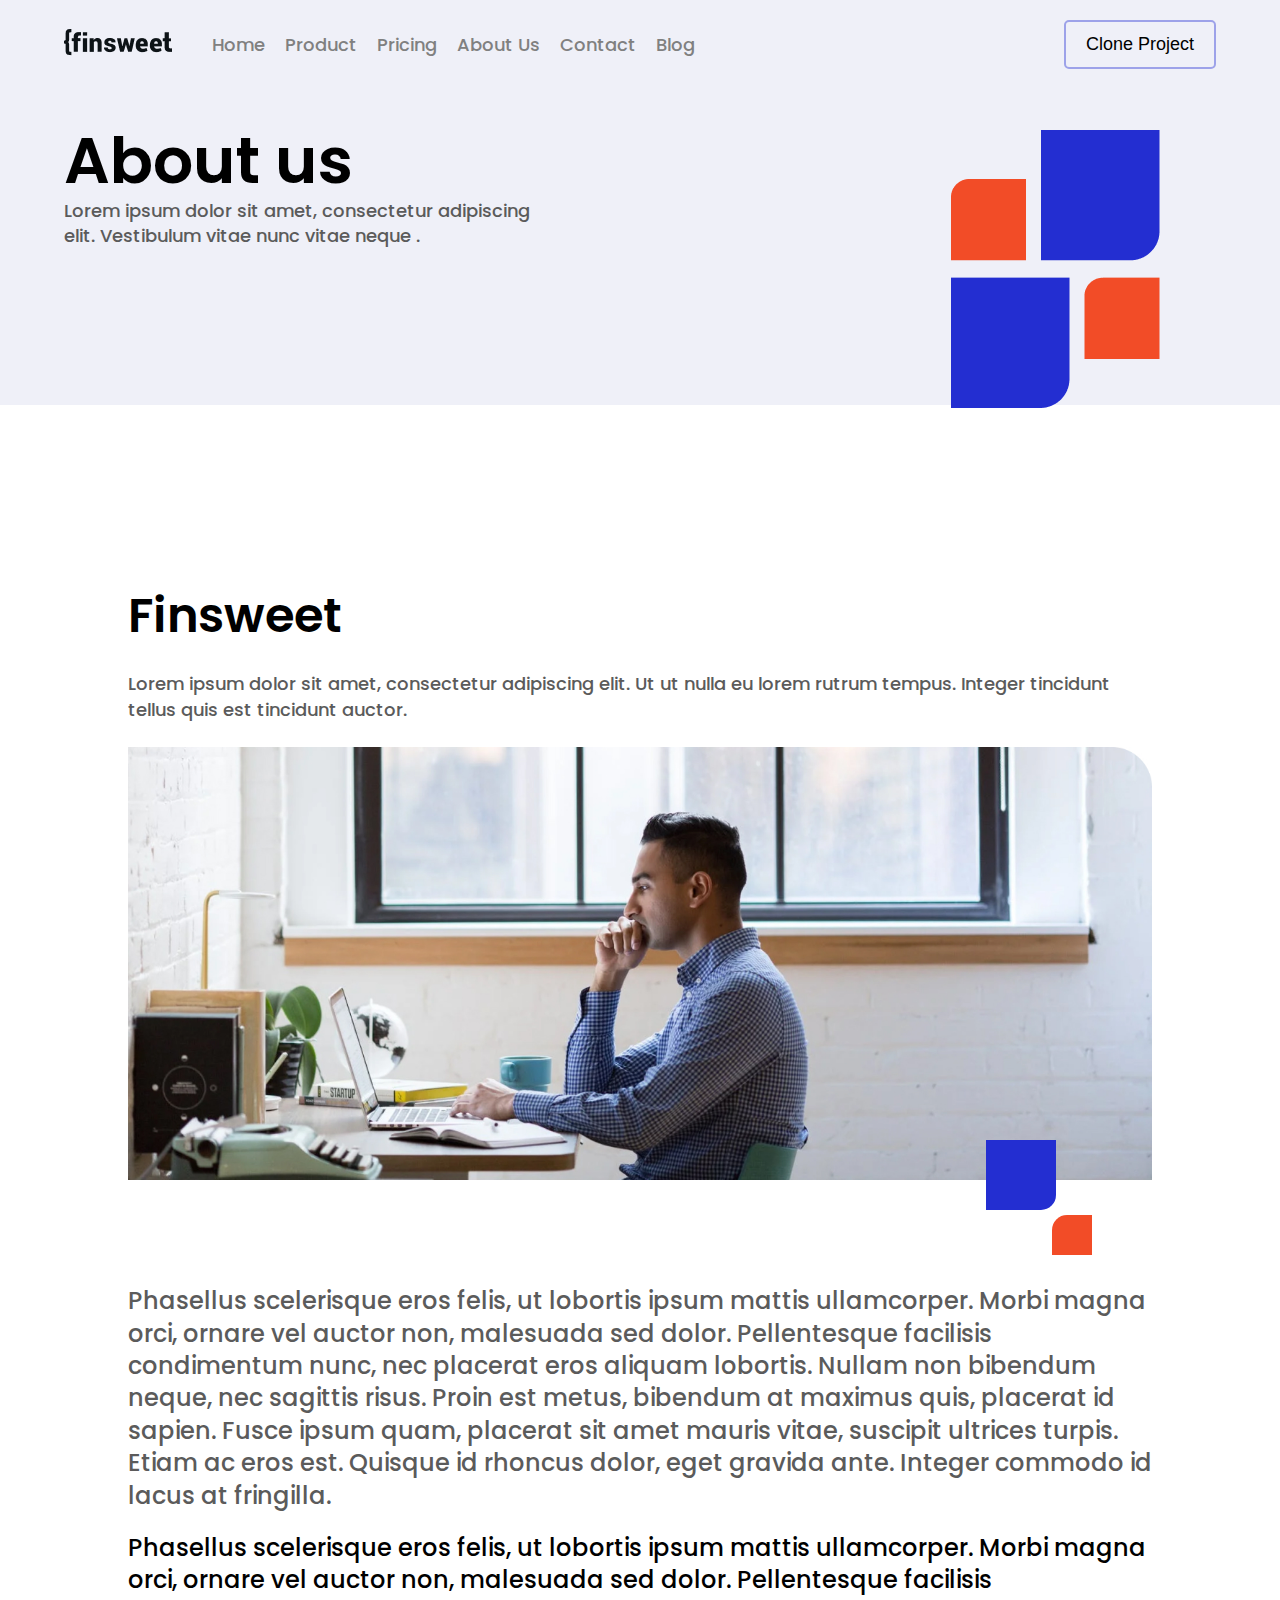
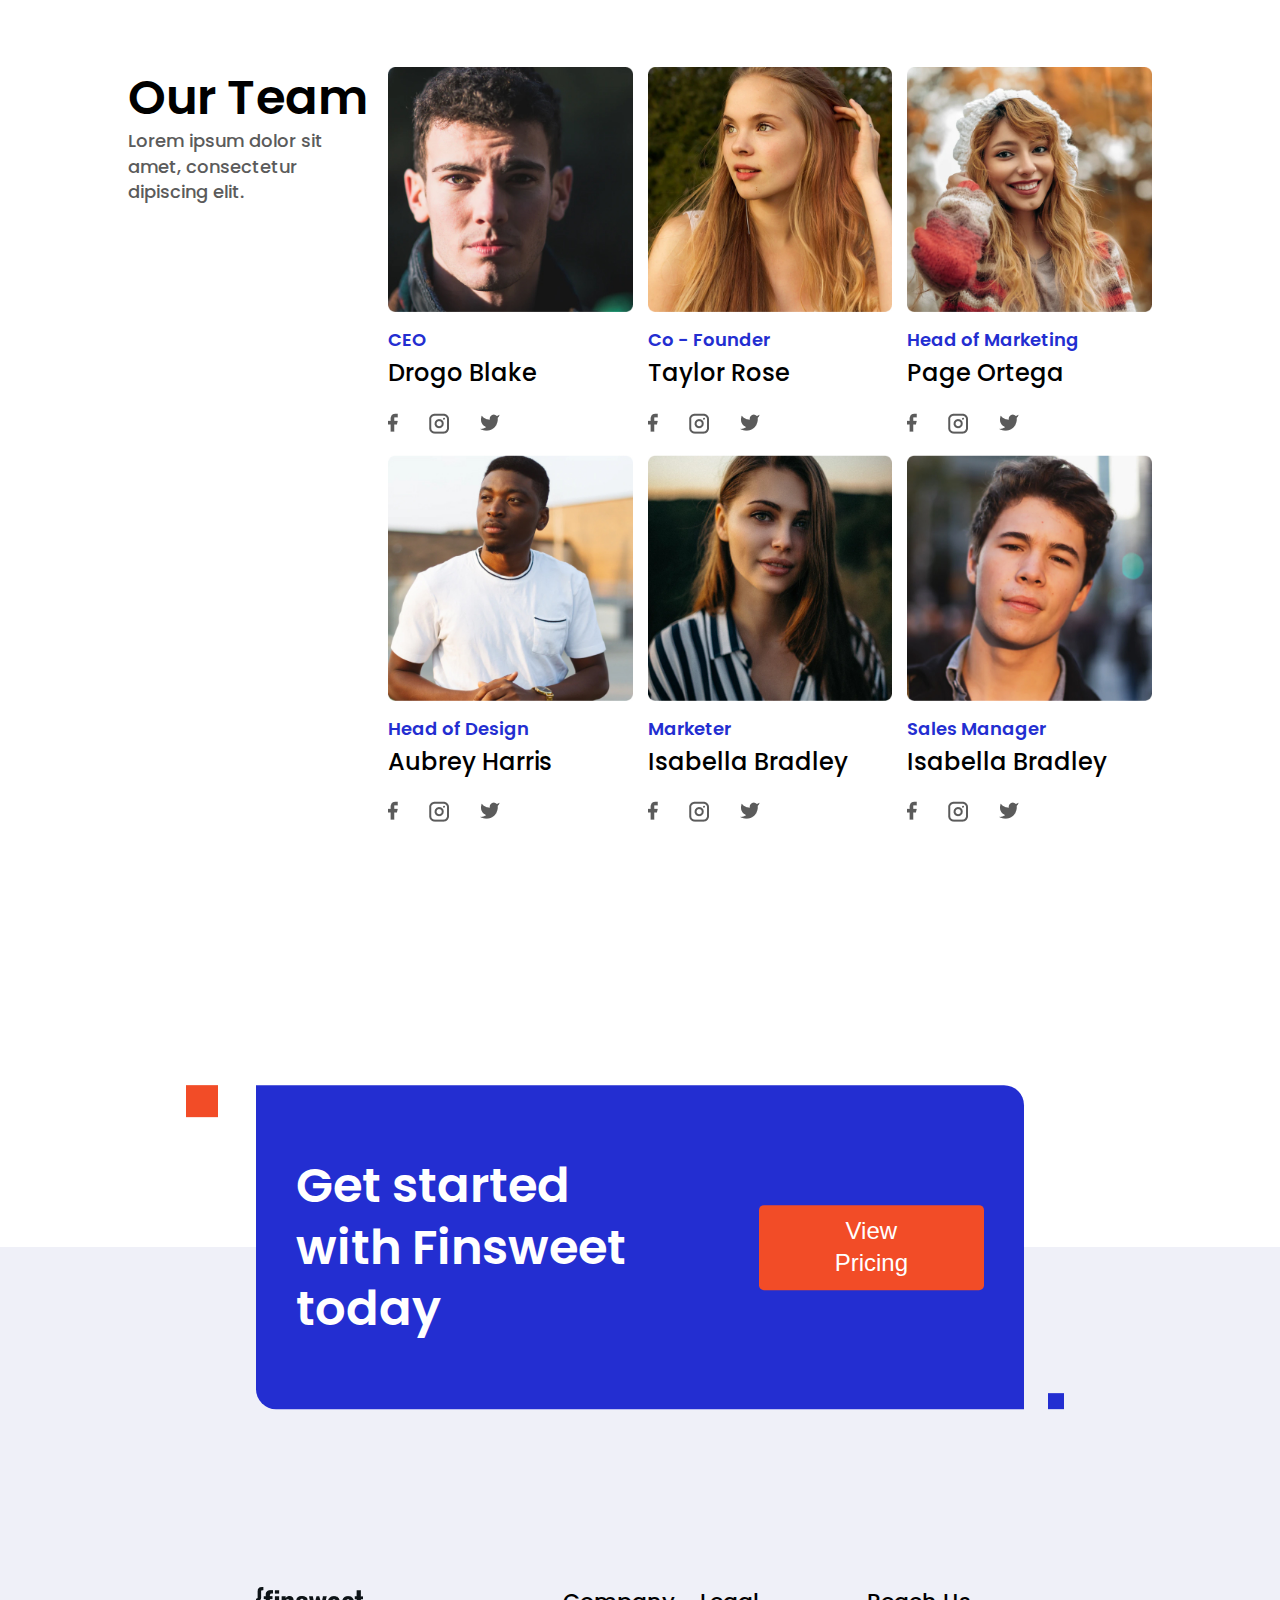
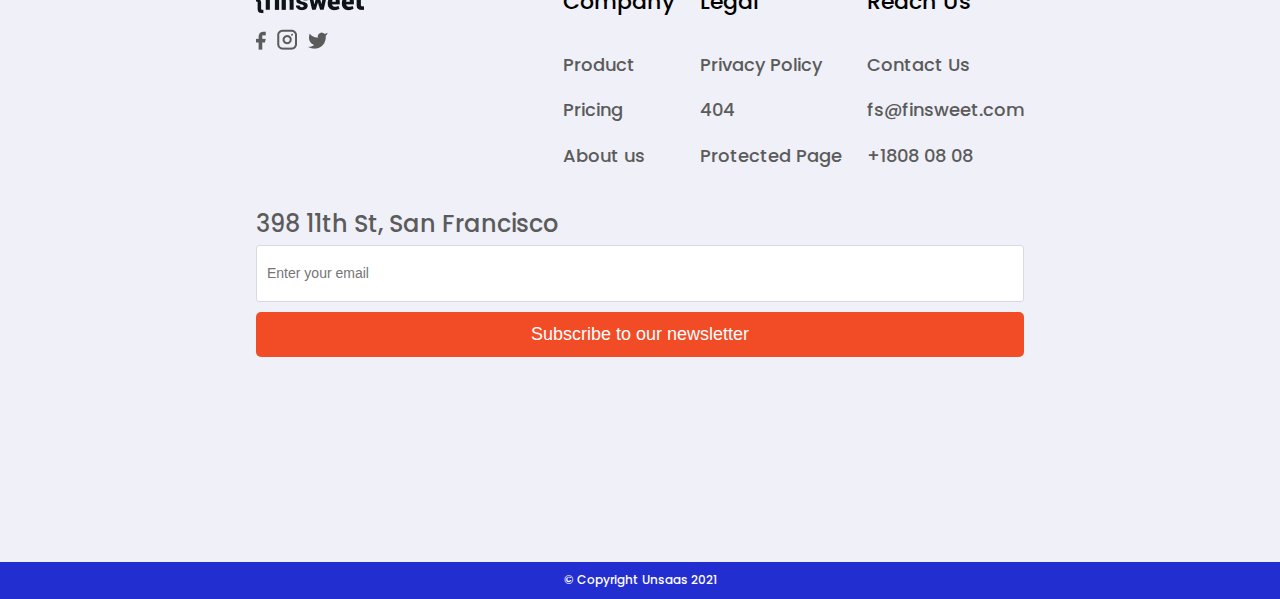
==== about.html @ bf6b5894 "change name" ====
<!DOCTYPE html>
<html lang="en">

<head>
    <meta charset="UTF-8">
    <meta name="viewport" content="width=device-width, initial-scale=1.0">
    <title>Document</title>
    <link rel="stylesheet" href="/css/all.css">
    <link rel="stylesheet" href="/css/about.css">
</head>

<body>
    <div class="sidebar hidden">
        <ul class="menu-bar">
            <li><a class="font-small" href="index.html">Home</a></li>
            <li><a class="font-small" href="product.html">Product</a></li>
            <li><a class="font-small" href="pricing.html">Pricing</a></li>
            <li><a class="font-small" href="about.html">About Us</a></li>
            <li><a class="font-small" href="contact.html">Contact</a></li>
            <li><a class="font-small" href="blogMain.html">Blog</a></li>
        </ul>
    </div>
    <header>
        <div class="header-group">
            <!-- Nav bar -->
            <div class="nav-bar">
                <ul class="nav-md">
                    <li><a href="#" id="menu-icon">&#9776;</a></li>
                    <li><a href="#" class="logo"><img src="/img/MainLogo.png" alt=""></a></li>
                    <li class="nav-links"><a class="font-small" href="index.html">Home</a></li>
                    <li class="nav-links"><a class="font-small" href="product.html">Product</a></li>
                    <li class="nav-links"><a class="font-small" href="pricing.html">Pricing</a></li>
                    <li class="nav-links"><a class="font-small" href="about.html">About Us</a></li>
                    <li class="nav-links"><a class="font-small" href="contact.html">Contact</a></li>
                    <li class="nav-links"><a class="font-small" href="blogMain.html">Blog</a></li>
                </ul>
                <button class="btn-clone font-small">Clone Project</button>
            </div>
            <!-- end -->
            <div class="wrapper_header">
                <h1 class="about_title font-largest">About us</h1>
                <h3 class="subtext-header font-small-gray">Lorem ipsum dolor sit amet, consectetur adipiscing elit.
                    Vestibulum vitae
                    nunc vitae neque .</h3>
            </div>
            <img class="Shapes" src="/img/Shapes.png" alt="Shapes">
        </div>
    </header>
    <div class="wrapper-content">
        <div class="content">
            <h1 class="font-large">Finsweet</h1>
            <h3 class="subtext-about font-small-gray">Lorem ipsum dolor sit amet, consectetur adipiscing elit. Ut ut
                nulla eu lorem
                rutrum tempus. Integer tincidunt tellus quis est tincidunt auctor.</h3>
            <div class="wrap-img-about"><img class="img-about" src="/img/bg-about.jpg" alt="">
                <div class="box-blue-about"></div>
                <div class="box-orange-about"></div>
            </div>
            <div class="group-des">
                <h2 class="description-about font-medium-gray">Phasellus scelerisque eros felis, ut lobortis ipsum
                    mattis ullamcorper. Morbi magna orci,
                    ornare vel auctor non, malesuada sed dolor. Pellentesque facilisis condimentum nunc, nec placerat
                    eros aliquam
                    lobortis. Nullam non bibendum neque, nec sagittis risus. Proin est metus, bibendum at maximus quis,
                    placerat id
                    sapien. Fusce ipsum quam, placerat sit amet mauris vitae, suscipit ultrices turpis. Etiam ac eros
                    est. Quisque id
                    rhoncus dolor, eget gravida ante. Integer commodo id lacus at fringilla.</h2>
                <h2 class="font-medium">Phasellus scelerisque eros felis, ut lobortis ipsum mattis ullamcorper. Morbi
                    magna orci, ornare vel auctor non,
                    malesuada sed dolor. Pellentesque facilisis</h2>
            </div>
            <div class="container">
                <div class="item">
                    <h1 class="font-large">Our Team</h1>
                    <h3 class="font-small-gray">Lorem ipsum dolor sit amet, consectetur dipiscing elit.</h3>
                </div>
                <div class="item">
                    <div class="card">
                        <img class="img-item-about" src="/img/item-about-1.jpg" alt="">
                        <h3 class="position font-small">CEO</h3>
                        <h3 class="name font-medium">Drogo Blake</h3>
                        <div class="group-social-box">
                            <a href="#"><img src="/img/facebook.png" alt=""></a>
                            <a href="#"><img class="insta" src="/img/insta.png" alt=""></a>
                            <a href="#"><img src="/img/twitter.png" alt=""></a>
                        </div>
                    </div>
                </div>
                <div class="item">
                    <div class="card">
                        <img class="img-item-about" src="/img/item-about-2.jpg" alt="">
                        <h3 class="position font-small">Co - Founder</h3>
                        <h3 class="name font-medium">Taylor Rose</h3>
                        <div class="group-social-box">
                            <a href="#"><img src="/img/facebook.png" alt=""></a>
                            <a href="#"><img class="insta" src="/img/insta.png" alt=""></a>
                            <a href="#"><img src="/img/twitter.png" alt=""></a>
                        </div>
                    </div>
                </div>
                <div class="item">
                    <div class="card">
                        <img class="img-item-about" src="/img/item-about-3.jpg" alt="">
                        <h3 class="position font-small">Head of Marketing</h3>
                        <h3 class="name font-medium">Page Ortega</h3>
                        <div class="group-social-box">
                            <a href="#"><img src="/img/facebook.png" alt=""></a>
                            <a href="#"><img class="insta" src="/img/insta.png" alt=""></a>
                            <a href="#"><img src="/img/twitter.png" alt=""></a>
                        </div>
                    </div>
                </div>
                <div class="item">
                    <div class="card">
                        <img class="img-item-about" src="/img/item-about-4.jpg" alt="">
                        <h3 class="position font-small">Head of Design</h3>
                        <h3 class="name font-medium">Aubrey Harris</h3>
                        <div class="group-social-box">
                            <a href="#"><img src="/img/facebook.png" alt=""></a>
                            <a href="#"><img class="insta" src="/img/insta.png" alt=""></a>
                            <a href="#"><img src="/img/twitter.png" alt=""></a>
                        </div>
                    </div>
                </div>
                <div class="item">
                    <div class="card">
                        <img class="img-item-about" src="/img/item-image-5.jpg" alt="">
                        <h3 class="position font-small">Marketer</h3>
                        <h3 class="name font-medium">Isabella Bradley</h3>
                        <div class="group-social-box">
                            <a href="#"><img src="/img/facebook.png" alt=""></a>
                            <a href="#"><img class="insta" src="/img/insta.png" alt=""></a>
                            <a href="#"><img src="/img/twitter.png" alt=""></a>
                        </div>
                    </div>
                </div>
                <div class="item">
                    <div class="card">
                        <img class="img-item-about" src="/img/item-image-6.jpg" alt="">
                        <h3 class="position font-small">Sales Manager</h3>
                        <h3 class="name font-medium">Isabella Bradley</h3>
                        <div class="group-social-box">
                            <a href="#"><img src="/img/facebook.png" alt=""></a>
                            <a href="#"><img class="insta" src="/img/insta.png" alt=""></a>
                            <a href="#"><img src="/img/twitter.png" alt=""></a>
                        </div>
                    </div>
                </div>

            </div>

        </div>
    </div>



    <footer>
        <div class="box-header-footer">
            <div class="box-orange"></div>
            <div class="box-blue"></div>
            <div class="group-text-footer">
                <h2 class="t1-footer font-large">
                    Get started
                    <span class="tf">with Finsweet today</span>
                </h2>
                <button class="btn-footer font-medium">
                    View Pricing
                </button>

            </div>

        </div>
        <div class="group-social-footer">
            <div class="wrap-footer">
                <div class="group-nav-footer">
                    <div class="logo-group-footer">
                        <a href="#" class="logo"><img src="/img/MainLogo.png" alt=""></a>
                        <div class="group-social-box">
                            <a href="#"><img src="/img/facebook.png" alt=""></a>
                            <a href="#"><img src="/img/insta.png" alt=""></a>
                            <a href="#"><img src="/img/twitter.png" alt=""></a>
                        </div>
                    </div>
                    <div class="box-nav-footer">
                        <div class="group-text-nav">
                            <p class="font-medium-down title-nav">Company</p>
                            <ul>
                                <li><a class="font-small-gray" href="#">
                                        Product
                                    </a></li>
                                <li><a class="font-small-gray" href="#">
                                        Pricing
                                    </a></li>
                                <li><a class="font-small-gray" href="#">
                                        About us
                                    </a></li>
                            </ul>
                        </div>
                        <div class="group-text-nav">
                            <p class="font-medium-down title-nav">Legal</p>
                            <ul>
                                <li><a class="font-small-gray" href="#">
                                        Privacy Policy
                                    </a></li>
                                <li><a class="font-small-gray" href="#">
                                        404
                                    </a></li>
                                <li><a class="font-small-gray" href="#">
                                        Protected Page
                                    </a></li>
                            </ul>
                        </div>
                        <div class="group-text-nav">
                            <p class="font-medium-down title-nav">Reach Us</p>
                            <ul>
                                <li><a class="font-small-gray" href="#">
                                        Contact Us
                                    </a></li>
                                <li><a class="font-small-gray" href="#">
                                        fs@finsweet.com
                                    </a></li>
                                <li><a class="font-small-gray" href="#">
                                        +1808 08 08
                                    </a></li>
                            </ul>
                        </div>
                    </div>
                </div>
                <div class="addressBox">
                    <p class="address font-medium-gray">398 11th St, San Francisco</p>
                    <div class="boxInput">
                        <input type="text" placeholder="Enter your email">
                        <button class="btn-footer last font-small">Subscribe to our newsletter</button>
                    </div>
                </div>
            </div>
        </div>
        <h3 class="copyright font-small">
            © Copyright Unsaas 2021
        </h3>
    </footer>
    <script src="/js/script.js"></script>
</body>

</html>
---- css/all.css ----
@import url('https://fonts.googleapis.com/css2?family=Poppins:ital,wght@0,100;0,200;0,300;0,400;0,500;0,600;0,700;0,800;0,900;1,100;1,200;1,300;1,400;1,500;1,600;1,700;1,800;1,900&display=swap');

html {
  font-size: 62.5%;
}

:root {
  /* color */
  --bg-header: #EFF0F8;
  --secondary-color: #232ED1;
  --third-color: #5b5b5b;

  /* font-weight */
  --fw-bold: 600;
  --fw-medium: 500;
  --fw-regular: 400;

  /* font-size */
  --fs-largest: 6.4rem;
  --fs-large: 4.8rem;
  --fs-large-sp: 3.6rem;
  --fs-medium: 2.4rem;
  --fs-medium-down: 2.2rem;
  --fs-small: 1.8rem;



}




* {
  box-sizing: border-box;
  padding: 0;
  margin: 0;
}


body {
  position: relative;
  font-family: Poppins, sans-serif;
}

header {
  height: auto;
  padding-bottom: 30px;
  display: flex;
  justify-content: center;
  background-color: var(--bg-header);
}

.font-largest {
  font-size: clamp(4rem, 6vw, var(--fs-largest));
  font-weight: var(--fw-bold);
  line-height: clamp(1.15em, 5.5vw, 1.25em);
}

.font-large {
  font-size: clamp(3.2rem, 5vw, var(--fs-large));
  font-weight: var(--fw-bold);
  line-height: clamp(1.15em, 4.8vw, 1.3em);
}

.font-sp-large {
  font-size: clamp(2rem, 5vw, var(--fs-large-sp));
  font-weight: var(--fw-bold);
  line-height: clamp(1.15em, 4.8vw, 1.28em);
}

.font-medium {
  font-size: clamp(2rem, 3.5vw, var(--fs-medium));
  font-weight: var(--fw-medium);
  line-height: clamp(1.2em, 2.8vw, 1.35em);
}

.font-medium-down {
  font-size: clamp(1.8rem, 3vw, var(--fs-medium-down));
  font-weight: var(--fw-medium);
  line-height: clamp(1.25em, 2.5vw, 1.35em);
}

.font-medium-gray {
  color: #5b5b5b;
  font-size: clamp(2rem, 3.5vw, var(--fs-medium));
  font-weight: var(--fw-medium);
  line-height: clamp(1.2em, 2.8vw, 1.35em);
}

.font-sp-medium {
  font-size: clamp(1.8rem, 3vw, var(--fs-medium-down));
  font-weight: var(--fw-medium);
  line-height: clamp(1.25em, 2.5vw, 1.35em);
}

.font-small {
  font-size: clamp(1.6rem, 2.5vw, var(--fs-small));
  font-weight: var(--fw-medium);
  line-height: clamp(1.3em, 2vw, 1.4em);
}

.font-small-gray {
  color: #5b5b5b;
  font-size: clamp(1.6rem, 2.5vw, var(--fs-small));
  font-weight: var(--fw-medium);
  line-height: clamp(1.3em, 2vw, 1.4em);
}

.text-content {
  width: 50%;
}

.header-group {
  width: 90%;
}

.nav-bar {
  display: flex;
  justify-content: space-between;
  align-items: center;
  padding: 20px 0;
}

.nav-md {
  display: flex;
  list-style: none;
  align-items: center;
}

.logo {
  text-decoration: none;
  margin-right: 20px;

}

.nav-md li a {
  text-decoration: none;
  color: gray;
  padding-right: 20px;
}

.btn-clone {
  padding: 10px 20px;
  border: 2px solid #232ED166;
  border-radius: 5px;
  background: inherit;
}

#menu-icon {
  display: none;
}

.sidebar {
  position: absolute;
  background-color: rgb(36, 47, 209);
  height: 100vh;
  z-index: 100;
}

.sidebar.hidden {
  display: none;
}

.menu-bar {
  display: block;
  list-style: none;
}

.menu-bar li {
  padding: 10px 100px 10px 20px;

}

.menu-bar li:first-child {
  margin-top: 50px;
}

.menu-bar li a {
  color: white;
  text-decoration: none;
}

.menu-bar li:hover {
  background-color: rgb(66, 77, 235);

}

.wrapper-header {
  display: flex;
  justify-content: center;
  margin-top: 70px;
  background: inherit;
}

.lables__header {
  margin-bottom: 20px;
}

.sup {
  margin-bottom: 30px;

}

.nav-links a:hover {
  color: var(--secondary-color);
}

.date {
  color: #232ED1;
}

/* footer */
.t1-footer {
  color: white;
}

footer {
  display: flex;
  flex-direction: column;
  justify-content: center;
  align-items: center;
  margin-top: 80px;
}

.box-header-footer {
  translate: 0 50%;
  width: 60%;
  background-color: #232ED1;
  padding: 70px 40px;
  position: relative;
  border-top-right-radius: 20px;
  border-bottom-left-radius: 20px;


}

.tf {
  display: block;
}

.btn-footer {
  padding: 10px 50px;
  background-color: #F24C27;
  border: none;
  color: white;
  border-radius: 5px;
}

.box-footer-contact {
  background-color: var(--third-color);
}

.box-orange {
  position: absolute;
  width: 32px;
  height: 32px;
  background-color: #F24C27;
  top: 0;
  left: -70px;
}

.box-blue {
  position: absolute;
  width: 16px;
  height: 16px;
  background-color: #232ED1;
  bottom: 0;
  right: -40px;

}

.group-social-footer {
  display: flex;
  align-items: center;
  justify-content: center;
  width: 100%;
  background-color: #EFF0F8;
}

.wrap-footer {
  display: flex;
  flex-direction: column;
  align-items: center;
  justify-content: center;
  width: 100%;
  background-color: #EFF0F8;
  margin-top: 300px;
  margin-bottom: 200px;
}

.logo-group-footer {
  display: flex;
  flex-direction: column;
}

.logo-group-footer .logo {
  margin-bottom: 10px;
}

.group-social-box a {
  margin-right: 10px;


}

.group-social-box {
  display: flex;
  align-items: center;
}

.group-text-nav ul {
  list-style: none;

}

.group-text-nav ul li a {
  text-decoration: none;
  color: var(--third-color);
}

.group-nav-footer {
  margin-top: 40px;
  width: 60%;
  display: flex;
  justify-content: space-between;
}

.box-nav-footer {
  width: 60%;
  display: flex;
  justify-content: space-between;
}

.addressBox {
  margin-top: 20px;
  width: 60%;
  display: flex;
  justify-content: space-between;
  align-items: center;
}

.boxInput {
  width: 60%;
  position: relative;
  display: flex;
}

.boxInput input {
  border: none;
  padding: 25px 25px;
  width: 100%;
  outline: none;
}

.boxInput input::placeholder {
  font-size: 18px;
  font-weight: 500;
}

.boxInput .btn-footer {
  position: absolute;
  right: 10px;
  bottom: 10px;
  top: 10px;
}

.copyright {
  font-size: 12px;
  text-align: center;
  background-color: #232ED1;
  padding: 10px 0;
  width: 100%;
  color: white;
  margin-top: 0;
}

.group-text-footer {
  display: flex;
  justify-content: space-between;
  align-items: center;


}

.image-content img {
  width: 100%;
  height: auto;
}


.address {
  font-weight: 500;
  color: var(--third-color);
}

.title-nav {
  margin-bottom: 35px;
}

.group-text-nav ul li {
  margin-bottom: 20px;
}

/*navbar responsive */
@media screen and (max-width: 833px) {
  #menu-icon {
    display: inline-block;
    font-size: 22px;
  }

  .nav-links {
    display: none;
  }


}

/* Tablet (<=768px) */
@media screen and (max-width: 1024px) {
  .text-content {
    width: 100%;
  }

  .box-header-footer {
    width: 80%;
  }

  header {
    height: auto;
    padding-bottom: 20px;
  }

  .section3 {
    padding-bottom: 10px;
  }

  .group-box-feature {
    margin-top: 10px;
  }

  .group-box-feature .feature1-s4:first-child {
    margin-top: 10px;
  }

  .box-content {
    flex-direction: column;
  }

  .wrapper-header {
    flex-direction: column;
    margin-top: 20px;
  }

  .lables__header {
    margin-bottom: 0px;
  }

  .sup {
    margin-bottom: 20px;
    margin-top: 10px;
  }

  .des3 {
    margin-bottom: 10px;
  }

  .image-content img {
    margin-top: 20px;
  }

  .box-content {
    flex-direction: column;
    align-items: flex-start;
  }

  .text-group-s2 {
    margin-top: 10px;
  }

  .logo-group-s2 {
    display: none;
  }

  .box-content {
    margin-top: 20px;
  }

  .section3 img {
    width: 100%;
    height: auto;
  }

  .tb2-s3 {
    width: 80%;
  }

  .text-box-s3 {
    padding: 10px 10px 10px;
  }

  .section3 {
    height: auto;
  }

  .section2 {
    height: auto;
    margin-bottom: 20px;
  }

  .feature1-s4 {
    width: 100%;
    flex-direction: column;
  }

  .feature1-s4 img {
    width: 100%;
    height: auto;
    margin-right: 0;
    margin-top: 20px;
  }

  .t3-s4,
  .t2-s4 {
    width: 100%;
  }

  .odd {
    flex-direction: column-reverse;
  }

  .cus-header {
    margin-top: 50px;
  }

  .wrapper-saq {
    margin-top: 30px;
  }

  footer {
    margin-top: 10px;
  }

  .group-text-footer {
    flex-direction: column;
  }

  .box-header-footer {
    padding: 40px 35px;
  }

  .box-orange {
    width: 20px;
    height: 20px;
    left: -40px;
  }

  .box-blue {
    width: 10px;
    height: 10px;
    right: -25px;
  }

  .logo-group-footer {
    flex-direction: column;
    margin-bottom: 20px;
  }

  .group-nav-footer {
    flex-direction: column;
  }


  .box-nav-footer {
    width: 100%;
    display: flex;
    flex-direction: column;
  }

  .group-text-nav {
    margin-right: 20px;
  }

  .addressBox {
    flex-direction: column;
    align-items: flex-start;
  }



  .addressBox input::placeholder {
    font-size: 10px;
  }

  .addressBox .last {
    position: static;
    padding: 15px 10px;
    margin-top: 7px;

  }

  .boxInput {
    width: 100%;
    display: flex;
    padding: 5px 0;
    flex-direction: column;
  }

  .boxInput input::placeholder {
    font-size: 17px;
    font-weight: 500;
  }

  .boxInput input {
    padding: 20px 10px;
    width: 100%;
    margin-bottom: 10px;
    margin-top: 5px;
    border-radius: 3px;
    border: 1px solid rgb(216, 217, 227);
  }

  .t1-footer {
    text-align: center;
    width: 100%;
  }

  .btn-footer {
    margin-top: 7px;
    width: 100%;
    border-radius: 2px;
  }

  .wrap-footer {
    margin-top: 150px;
    margin-bottom: 70px;
  }






}


@media (min-width: 1025px) and (max-width: 1400px) {
  .addressBox {
    flex-direction: column;
    align-items: flex-start;
  }


  .addressBox input::placeholder {
    font-size: 10px;
  }

  .addressBox .last {
    position: static;
    padding: 10px 10px;

  }

  .boxInput {
    width: 100%;
    display: flex;
    padding: 5px 0;
    flex-direction: column;
  }

  .boxInput input::placeholder {
    font-size: 14px;
    font-weight: 500;
  }

  .boxInput input {
    padding: 20px 10px;
    width: 100%;
    margin-bottom: 10px;
    border-radius: 3px;
    border: 1px solid rgb(216, 217, 227);
  }
}

@media (max-width: 430px) {
  .t1-footer {
    font-size: 18px;
  }

  .btn-footer {
    font-size: 12px;
  }

  .address {
    font-size: 13px;
  }

  .boxInput input {
    padding: 15px 10px;
    margin-bottom: 0;
  }

  .btn-clone {
    font-size: 12px;
  }

  .group-nav-footer {
    width: 80%;
  }

  .addressBox {
    width: 80%;
  }

  .lables__header {
    font-size: 25px;
    font-weight: 700;
    margin: 10px 0;
  }
}
---- css/about.css ----
.subtext-header {
  width: 50rem;
}

.wrapper_header {
  margin-top: 35px;
}

header {
  height: 45vh;
}

.header_group {
  position: relative;
}

.Shapes {
  position: absolute;
  top: 130px;
  right: 120px;
}

.content {
  width: 80%;
}

.wrapper-content {
  margin-top: 180px;
  display: flex;
  justify-content: center;
}

.img-about {
  width: 100%;
  height: auto;
}

.subtext-about {
  margin: 25px 0;
}

.wrap-img-about {
  position: relative;
  margin-bottom: 100px;
}

.box-blue-about {
  position: absolute;
  width: 70px;
  height: 70px;
  background-color: #232ED1;
  border-radius: 0 0 15px 0;
  right: 96px;
  bottom: -25px;
}

.box-orange-about {
  position: absolute;
  width: 40px;
  height: 40px;
  background-color: #F24C27;
  border-radius: 15px 0 0 0;
  right: 60px;
  bottom: -70px;
}

.description-about {
  margin-bottom: 20px;
  width: 100%;
}

.group-des {
  width: 100%;
}

.container {
  margin-top: 70px;
  display: grid;
  grid-template-columns: 1fr 1fr 1fr 1fr;
  grid-template-rows: 1fr 1fr;
  gap: 15px;
  width: 100%;
}

.item {
  display: flex;
  align-items: center;
  justify-content: center;

}


.item:first-child {
  display: inline-block;
  grid-row: span 3;
}

.img-item-about {
  width: 100%;
  margin-bottom: 10px;
}

.position {
  font-weight: 600;
  color: #232ED1;
  margin-bottom: 5px;
}

.name {
  margin-bottom: 20px;
  color: black;
}

.item a {
  margin-right: 30px;
}

.insta {
  margin-top: 3px;
}

/* responsive */

@media screen and (max-width: 780px) {
  header {
    height: auto;
  }

  .subtext-header {
    width: 100%;
  }

  .content {
    margin-top: 10px;
  }

  .wrapper-header {
    flex-direction: column;
    margin-top: 20px;
  }

  .lables__header {
    width: 26rem;
  }

  .image-content img {
    margin-top: 20px;
  }

  .Shapes {
    margin-top: 10px;
    position: static;
  }

  .wrapper-content {
    margin-top: 5px;
  }

  .group-des h2 {
    width: 100%;
  }

  .box-blue-about {
    display: none;
  }

  .box-orange-about {
    display: none;
  }

  .wrap-img-about {
    margin-bottom: 20px;
  }

  .description-about {
    text-align: left;
  }

  .group-des {
    width: 100%;
  }

  .item:first-child {
    grid-row: auto;
  }

  .container {
    grid-template-columns: 1fr 1fr;
  }


}
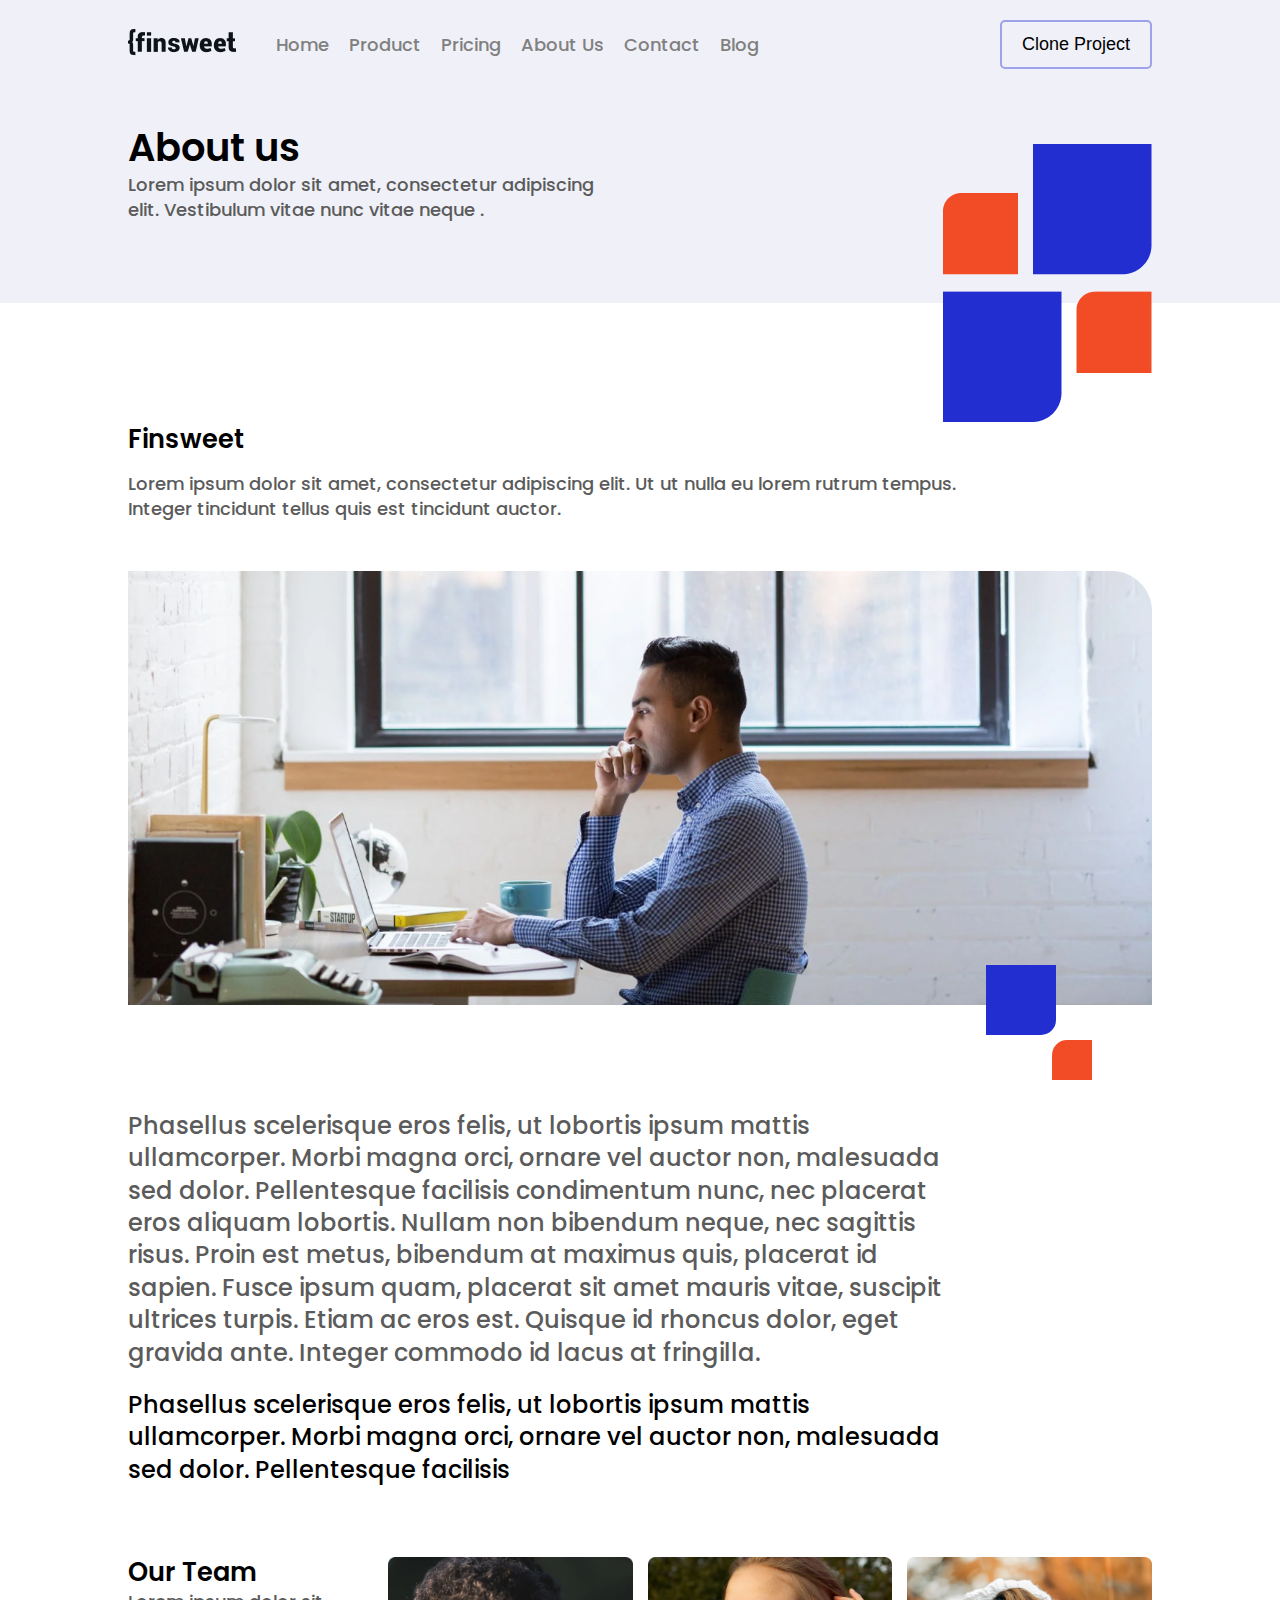
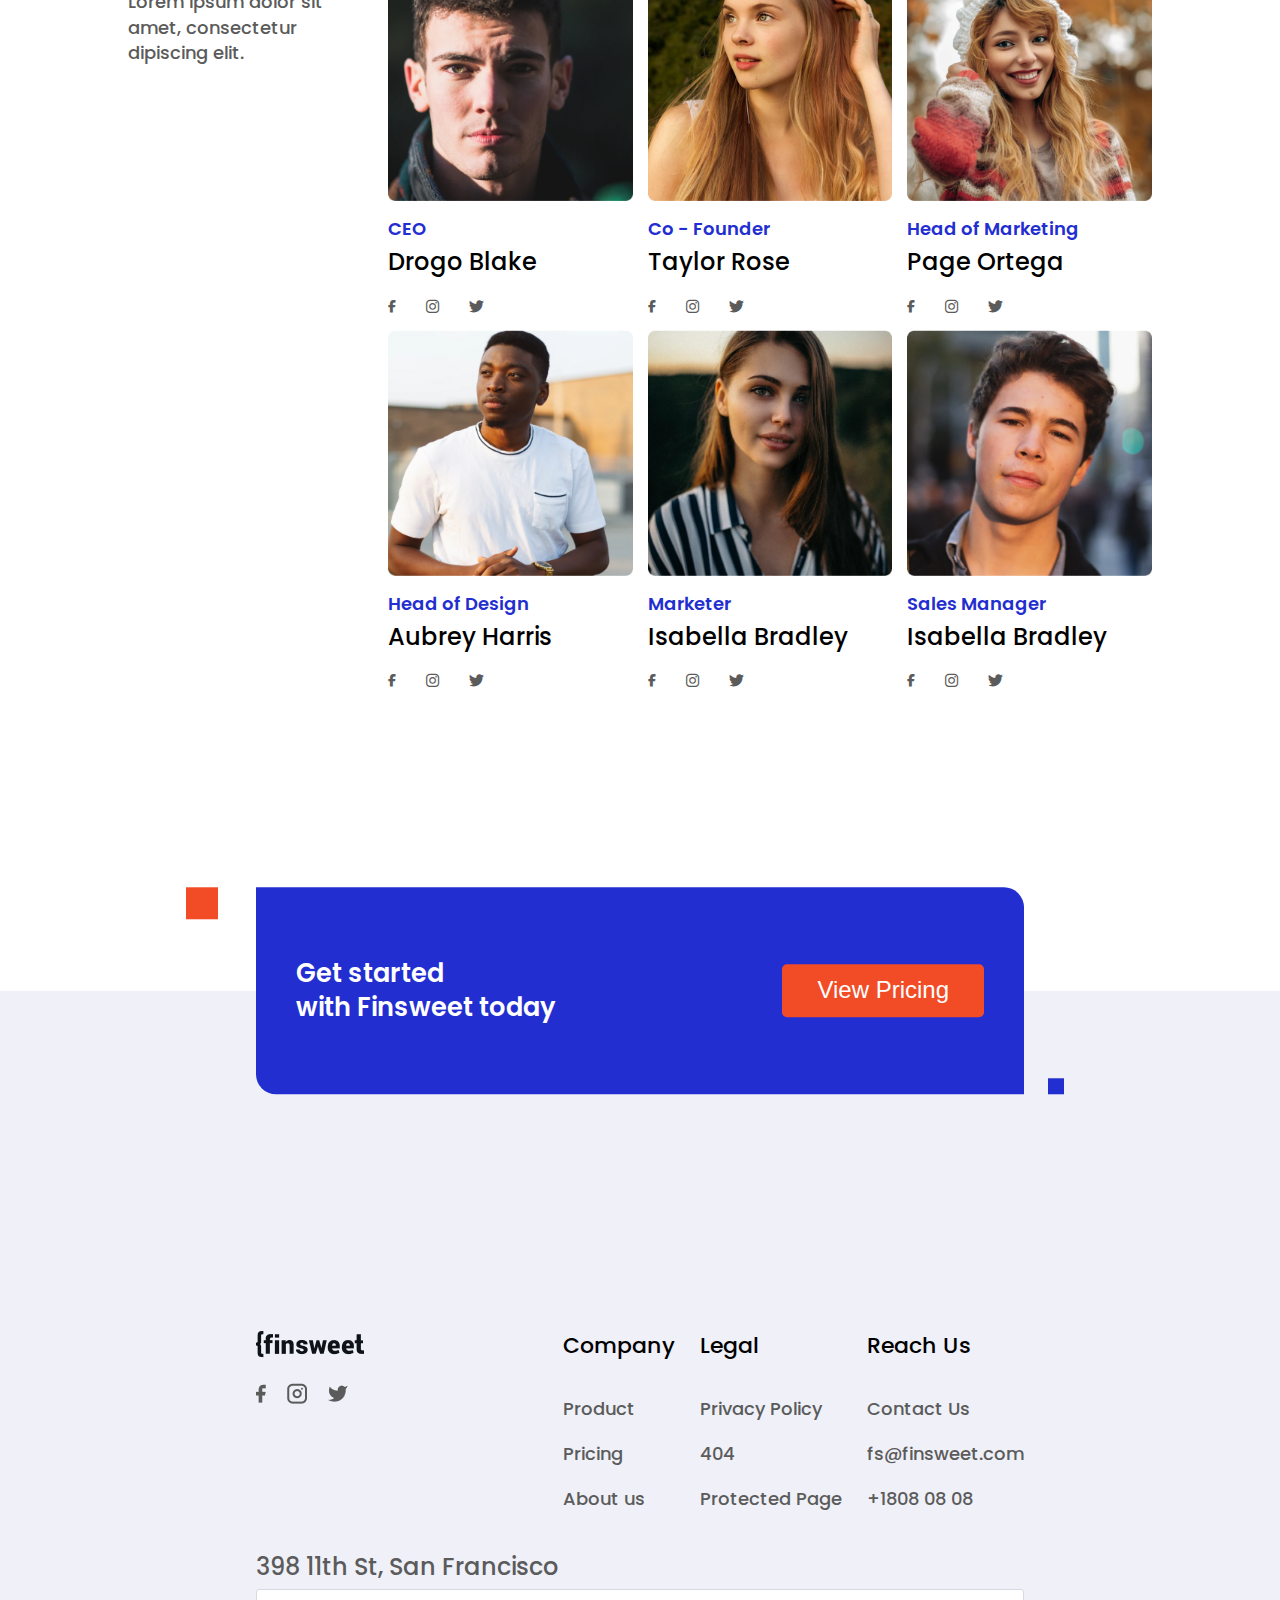
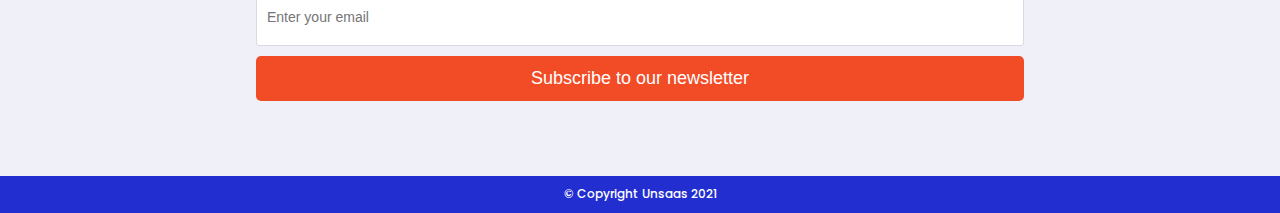
==== commit a02b5fc6: "fix responsive" ====
--- a/about.html
+++ b/about.html
@@ -5,8 +5,9 @@
     <meta charset="UTF-8">
     <meta name="viewport" content="width=device-width, initial-scale=1.0">
     <title>Document</title>
-    <link rel="stylesheet" href="/css/all.css">
-    <link rel="stylesheet" href="/css/about.css">
+    <link rel="stylesheet" href="css/all.css">
+    <link rel="stylesheet" href="css/about.css">
+    <link rel="stylesheet" href="https://cdnjs.cloudflare.com/ajax/libs/font-awesome/6.7.2/css/all.min.css" integrity="sha512-Evv84Mr4kqVGRNSgIGL/F/aIDqQb7xQ2vcrdIwxfjThSH8CSR7PBEakCr51Ck+w+/U6swU2Im1vVX0SVk9ABhg==" crossorigin="anonymous" referrerpolicy="no-referrer" />
 </head>
 
 <body>
@@ -18,6 +19,7 @@
             <li><a class="font-small" href="about.html">About Us</a></li>
             <li><a class="font-small" href="contact.html">Contact</a></li>
             <li><a class="font-small" href="blogMain.html">Blog</a></li>
+            <li><a class="font-small" href="#">Clone Project</a></li>
         </ul>
     </div>
     <header>
@@ -26,7 +28,7 @@
             <div class="nav-bar">
                 <ul class="nav-md">
                     <li><a href="#" id="menu-icon">&#9776;</a></li>
-                    <li><a href="#" class="logo"><img src="/img/MainLogo.png" alt=""></a></li>
+                    <li><a href="#" class="logo"><img src="img/MainLogo.png" alt=""></a></li>
                     <li class="nav-links"><a class="font-small" href="index.html">Home</a></li>
                     <li class="nav-links"><a class="font-small" href="product.html">Product</a></li>
                     <li class="nav-links"><a class="font-small" href="pricing.html">Pricing</a></li>
@@ -42,8 +44,8 @@
                 <h3 class="subtext-header font-small-gray">Lorem ipsum dolor sit amet, consectetur adipiscing elit.
                     Vestibulum vitae
                     nunc vitae neque .</h3>
-            </div>
-            <img class="Shapes" src="/img/Shapes.png" alt="Shapes">
+                    <img class="Shapes" src="img/Shapes.png" alt="Shapes">
+            </div>
         </div>
     </header>
     <div class="wrapper-content">
@@ -52,7 +54,7 @@
             <h3 class="subtext-about font-small-gray">Lorem ipsum dolor sit amet, consectetur adipiscing elit. Ut ut
                 nulla eu lorem
                 rutrum tempus. Integer tincidunt tellus quis est tincidunt auctor.</h3>
-            <div class="wrap-img-about"><img class="img-about" src="/img/bg-about.jpg" alt="">
+            <div class="wrap-img-about"><img class="img-about" src="img/bg-about.jpg" alt="">
                 <div class="box-blue-about"></div>
                 <div class="box-orange-about"></div>
             </div>
@@ -77,73 +79,73 @@
                 </div>
                 <div class="item">
                     <div class="card">
-                        <img class="img-item-about" src="/img/item-about-1.jpg" alt="">
+                        <img class="img-item-about" src="img/item-about-1.jpg" alt="">
                         <h3 class="position font-small">CEO</h3>
                         <h3 class="name font-medium">Drogo Blake</h3>
                         <div class="group-social-box">
-                            <a href="#"><img src="/img/facebook.png" alt=""></a>
-                            <a href="#"><img class="insta" src="/img/insta.png" alt=""></a>
-                            <a href="#"><img src="/img/twitter.png" alt=""></a>
-                        </div>
-                    </div>
-                </div>
-                <div class="item">
-                    <div class="card">
-                        <img class="img-item-about" src="/img/item-about-2.jpg" alt="">
+                            <a href="#"><i class="fa-brands fa-facebook-f fa-lg" style="color: #5b5b5b;"></i></a>
+                            <a href="#"><i class="fa-brands fa-instagram fa-xl" style="color: #5b5b5b;"></i></a>
+                            <a href="#"><i class="fa-brands fa-twitter fa-xl" style="color: #5b5b5b;"></i></a>
+                        </div>
+                    </div>
+                </div>
+                <div class="item">
+                    <div class="card">
+                        <img class="img-item-about" src="img/item-about-2.jpg" alt="">
                         <h3 class="position font-small">Co - Founder</h3>
                         <h3 class="name font-medium">Taylor Rose</h3>
                         <div class="group-social-box">
-                            <a href="#"><img src="/img/facebook.png" alt=""></a>
-                            <a href="#"><img class="insta" src="/img/insta.png" alt=""></a>
-                            <a href="#"><img src="/img/twitter.png" alt=""></a>
-                        </div>
-                    </div>
-                </div>
-                <div class="item">
-                    <div class="card">
-                        <img class="img-item-about" src="/img/item-about-3.jpg" alt="">
+                           <a href="#"><i class="fa-brands fa-facebook-f fa-lg" style="color: #5b5b5b;"></i></a>
+                            <a href="#"><i class="fa-brands fa-instagram fa-xl" style="color: #5b5b5b;"></i></a>
+                            <a href="#"><i class="fa-brands fa-twitter fa-xl" style="color: #5b5b5b;"></i></a>
+                        </div>
+                    </div>
+                </div>
+                <div class="item">
+                    <div class="card">
+                        <img class="img-item-about" src="img/item-about-3.jpg" alt="">
                         <h3 class="position font-small">Head of Marketing</h3>
                         <h3 class="name font-medium">Page Ortega</h3>
                         <div class="group-social-box">
-                            <a href="#"><img src="/img/facebook.png" alt=""></a>
-                            <a href="#"><img class="insta" src="/img/insta.png" alt=""></a>
-                            <a href="#"><img src="/img/twitter.png" alt=""></a>
-                        </div>
-                    </div>
-                </div>
-                <div class="item">
-                    <div class="card">
-                        <img class="img-item-about" src="/img/item-about-4.jpg" alt="">
+                           <a href="#"><i class="fa-brands fa-facebook-f fa-lg" style="color: #5b5b5b;"></i></a>
+                            <a href="#"><i class="fa-brands fa-instagram fa-xl" style="color: #5b5b5b;"></i></a>
+                            <a href="#"><i class="fa-brands fa-twitter fa-xl" style="color: #5b5b5b;"></i></a>
+                        </div>
+                    </div>
+                </div>
+                <div class="item">
+                    <div class="card">
+                        <img class="img-item-about" src="img/item-about-4.jpg" alt="">
                         <h3 class="position font-small">Head of Design</h3>
                         <h3 class="name font-medium">Aubrey Harris</h3>
                         <div class="group-social-box">
-                            <a href="#"><img src="/img/facebook.png" alt=""></a>
-                            <a href="#"><img class="insta" src="/img/insta.png" alt=""></a>
-                            <a href="#"><img src="/img/twitter.png" alt=""></a>
-                        </div>
-                    </div>
-                </div>
-                <div class="item">
-                    <div class="card">
-                        <img class="img-item-about" src="/img/item-image-5.jpg" alt="">
+                           <a href="#"><i class="fa-brands fa-facebook-f fa-lg" style="color: #5b5b5b;"></i></a>
+                            <a href="#"><i class="fa-brands fa-instagram fa-xl" style="color: #5b5b5b;"></i></a>
+                            <a href="#"><i class="fa-brands fa-twitter fa-xl" style="color: #5b5b5b;"></i></a>
+                        </div>
+                    </div>
+                </div>
+                <div class="item">
+                    <div class="card">
+                        <img class="img-item-about" src="img/item-image-5.jpg" alt="">
                         <h3 class="position font-small">Marketer</h3>
                         <h3 class="name font-medium">Isabella Bradley</h3>
                         <div class="group-social-box">
-                            <a href="#"><img src="/img/facebook.png" alt=""></a>
-                            <a href="#"><img class="insta" src="/img/insta.png" alt=""></a>
-                            <a href="#"><img src="/img/twitter.png" alt=""></a>
-                        </div>
-                    </div>
-                </div>
-                <div class="item">
-                    <div class="card">
-                        <img class="img-item-about" src="/img/item-image-6.jpg" alt="">
+                           <a href="#"><i class="fa-brands fa-facebook-f fa-lg" style="color: #5b5b5b;"></i></a>
+                            <a href="#"><i class="fa-brands fa-instagram fa-xl" style="color: #5b5b5b;"></i></a>
+                            <a href="#"><i class="fa-brands fa-twitter fa-xl" style="color: #5b5b5b;"></i></a>
+                        </div>
+                    </div>
+                </div>
+                <div class="item">
+                    <div class="card">
+                        <img class="img-item-about" src="img/item-image-6.jpg" alt="">
                         <h3 class="position font-small">Sales Manager</h3>
                         <h3 class="name font-medium">Isabella Bradley</h3>
                         <div class="group-social-box">
-                            <a href="#"><img src="/img/facebook.png" alt=""></a>
-                            <a href="#"><img class="insta" src="/img/insta.png" alt=""></a>
-                            <a href="#"><img src="/img/twitter.png" alt=""></a>
+                           <a href="#"><i class="fa-brands fa-facebook-f fa-lg" style="color: #5b5b5b;"></i></a>
+                            <a href="#"><i class="fa-brands fa-instagram fa-xl" style="color: #5b5b5b;"></i></a>
+                            <a href="#"><i class="fa-brands fa-twitter fa-xl" style="color: #5b5b5b;"></i></a>
                         </div>
                     </div>
                 </div>
@@ -175,11 +177,11 @@
             <div class="wrap-footer">
                 <div class="group-nav-footer">
                     <div class="logo-group-footer">
-                        <a href="#" class="logo"><img src="/img/MainLogo.png" alt=""></a>
-                        <div class="group-social-box">
-                            <a href="#"><img src="/img/facebook.png" alt=""></a>
-                            <a href="#"><img src="/img/insta.png" alt=""></a>
-                            <a href="#"><img src="/img/twitter.png" alt=""></a>
+                        <a href="#" class="logo"><img src="img/MainLogo.png" alt=""></a>
+                        <div class="group-social-box">
+                            <a href="#"><img src="img/facebook.png" alt=""></a>
+                            <a href="#"><img src="img/insta.png" alt=""></a>
+                            <a href="#"><img src="img/twitter.png" alt=""></a>
                         </div>
                     </div>
                     <div class="box-nav-footer">
@@ -200,10 +202,10 @@
                         <div class="group-text-nav">
                             <p class="font-medium-down title-nav">Legal</p>
                             <ul>
-                                <li><a class="font-small-gray" href="#">
+                                <li><a class="font-small-gray" href="policy.html">
                                         Privacy Policy
                                     </a></li>
-                                <li><a class="font-small-gray" href="#">
+                                <li><a class="font-small-gray" href="error.html">
                                         404
                                     </a></li>
                                 <li><a class="font-small-gray" href="#">
@@ -240,7 +242,7 @@
             © Copyright Unsaas 2021
         </h3>
     </footer>
-    <script src="/js/script.js"></script>
+    <script src="js/script.js"></script>
 </body>
 
 </html>--- a/css/all.css
+++ b/css/all.css
@@ -51,13 +51,13 @@
 }
 
 .font-largest {
-  font-size: clamp(4rem, 6vw, var(--fs-largest));
+  font-size: clamp(3.0rem, 3vw, var(--fs-largest));
   font-weight: var(--fw-bold);
   line-height: clamp(1.15em, 5.5vw, 1.25em);
 }
 
 .font-large {
-  font-size: clamp(3.2rem, 5vw, var(--fs-large));
+  font-size: clamp(1.8rem, 2vw, var(--fs-large));
   font-weight: var(--fw-bold);
   line-height: clamp(1.15em, 4.8vw, 1.3em);
 }
@@ -73,6 +73,12 @@
   font-weight: var(--fw-medium);
   line-height: clamp(1.2em, 2.8vw, 1.35em);
 }
+.font-medium-bold {
+  font-size: clamp(2rem, 3.5vw, var(--fs-medium));
+  font-weight: var(--fw-bold);
+  line-height: clamp(1.2em, 2.8vw, 1.35em);
+}
+
 
 .font-medium-down {
   font-size: clamp(1.8rem, 3vw, var(--fs-medium-down));
@@ -94,7 +100,7 @@
 }
 
 .font-small {
-  font-size: clamp(1.6rem, 2.5vw, var(--fs-small));
+  font-size: clamp(1.0rem, 1.5vw, var(--fs-small));
   font-weight: var(--fw-medium);
   line-height: clamp(1.3em, 2vw, 1.4em);
 }
@@ -107,11 +113,12 @@
 }
 
 .text-content {
+  margin-right: 20px;
   width: 50%;
 }
 
 .header-group {
-  width: 90%;
+  width: 80%;
 }
 
 .nav-bar {
@@ -193,11 +200,11 @@
 }
 
 .lables__header {
-  margin-bottom: 20px;
+  margin-bottom: 10px;
 }
 
 .sup {
-  margin-bottom: 30px;
+  margin-bottom: 10px;
 
 }
 
@@ -239,7 +246,7 @@
 }
 
 .btn-footer {
-  padding: 10px 50px;
+  padding: 10px 35px;
   background-color: #F24C27;
   border: none;
   color: white;
@@ -285,7 +292,7 @@
   width: 100%;
   background-color: #EFF0F8;
   margin-top: 300px;
-  margin-bottom: 200px;
+  margin-bottom: 70px;
 }
 
 .logo-group-footer {
@@ -294,11 +301,11 @@
 }
 
 .logo-group-footer .logo {
-  margin-bottom: 10px;
+  margin-bottom: 20px;
 }
 
 .group-social-box a {
-  margin-right: 10px;
+  margin-right: 20px;
 
 
 }
@@ -402,135 +409,31 @@
 }
 
 /*navbar responsive */
-@media screen and (max-width: 833px) {
+@media screen and (max-width: 1000px) {
   #menu-icon {
     display: inline-block;
     font-size: 22px;
   }
+  .btn-clone{
+    display: none;
+  }
 
   .nav-links {
     display: none;
   }
 
 
-}
-
+
+}
+@media screen and (max-width: 769px){
+  .date{
+    font-size: 12px;
+  }
+
+
+}
 /* Tablet (<=768px) */
 @media screen and (max-width: 1024px) {
-  .text-content {
-    width: 100%;
-  }
-
-  .box-header-footer {
-    width: 80%;
-  }
-
-  header {
-    height: auto;
-    padding-bottom: 20px;
-  }
-
-  .section3 {
-    padding-bottom: 10px;
-  }
-
-  .group-box-feature {
-    margin-top: 10px;
-  }
-
-  .group-box-feature .feature1-s4:first-child {
-    margin-top: 10px;
-  }
-
-  .box-content {
-    flex-direction: column;
-  }
-
-  .wrapper-header {
-    flex-direction: column;
-    margin-top: 20px;
-  }
-
-  .lables__header {
-    margin-bottom: 0px;
-  }
-
-  .sup {
-    margin-bottom: 20px;
-    margin-top: 10px;
-  }
-
-  .des3 {
-    margin-bottom: 10px;
-  }
-
-  .image-content img {
-    margin-top: 20px;
-  }
-
-  .box-content {
-    flex-direction: column;
-    align-items: flex-start;
-  }
-
-  .text-group-s2 {
-    margin-top: 10px;
-  }
-
-  .logo-group-s2 {
-    display: none;
-  }
-
-  .box-content {
-    margin-top: 20px;
-  }
-
-  .section3 img {
-    width: 100%;
-    height: auto;
-  }
-
-  .tb2-s3 {
-    width: 80%;
-  }
-
-  .text-box-s3 {
-    padding: 10px 10px 10px;
-  }
-
-  .section3 {
-    height: auto;
-  }
-
-  .section2 {
-    height: auto;
-    margin-bottom: 20px;
-  }
-
-  .feature1-s4 {
-    width: 100%;
-    flex-direction: column;
-  }
-
-  .feature1-s4 img {
-    width: 100%;
-    height: auto;
-    margin-right: 0;
-    margin-top: 20px;
-  }
-
-  .t3-s4,
-  .t2-s4 {
-    width: 100%;
-  }
-
-  .odd {
-    flex-direction: column-reverse;
-  }
-
-  .cus-header {
-    margin-top: 50px;
-  }
 
   .wrapper-saq {
     margin-top: 30px;
--- a/css/about.css
+++ b/css/about.css
@@ -4,11 +4,11 @@
 
 .wrapper_header {
   margin-top: 35px;
-}
-
-header {
-  height: 45vh;
-}
+  margin-bottom: 50px;
+  position: relative;
+}
+
+
 
 .header_group {
   position: relative;
@@ -16,8 +16,8 @@
 
 .Shapes {
   position: absolute;
-  top: 130px;
-  right: 120px;
+  top: 20px;
+  right: 0px;
 }
 
 .content {
@@ -25,7 +25,7 @@
 }
 
 .wrapper-content {
-  margin-top: 180px;
+  margin-top: 120px;
   display: flex;
   justify-content: center;
 }
@@ -36,7 +36,9 @@
 }
 
 .subtext-about {
-  margin: 25px 0;
+  width: 82%;
+  margin-top: 15px;
+  margin-bottom: 50px;
 }
 
 .wrap-img-about {
@@ -70,7 +72,7 @@
 }
 
 .group-des {
-  width: 100%;
+  width: 80%;
 }
 
 .container {
@@ -115,13 +117,20 @@
   margin-right: 30px;
 }
 
-.insta {
-  margin-top: 3px;
-}
 
 /* responsive */
-
+@media screen and (max-width: 442px){
+  .group-des h2{
+    font-size: 16px !important;
+  }
+}
 @media screen and (max-width: 780px) {
+  .content h1:first-child{
+    font-size: 20px;
+  }
+  .position{
+    font-size: 14px;
+  }
   header {
     height: auto;
   }
@@ -148,7 +157,7 @@
   }
 
   .Shapes {
-    margin-top: 10px;
+    margin-top: 15px;
     position: static;
   }
 
@@ -157,6 +166,7 @@
   }
 
   .group-des h2 {
+    font-size: 18px;
     width: 100%;
   }
 
@@ -189,4 +199,12 @@
   }
 
 
+}
+@media screen and (max-width: 991px) {
+  .subtext-about{
+    width: 100%;
+  }
+
+
+
 }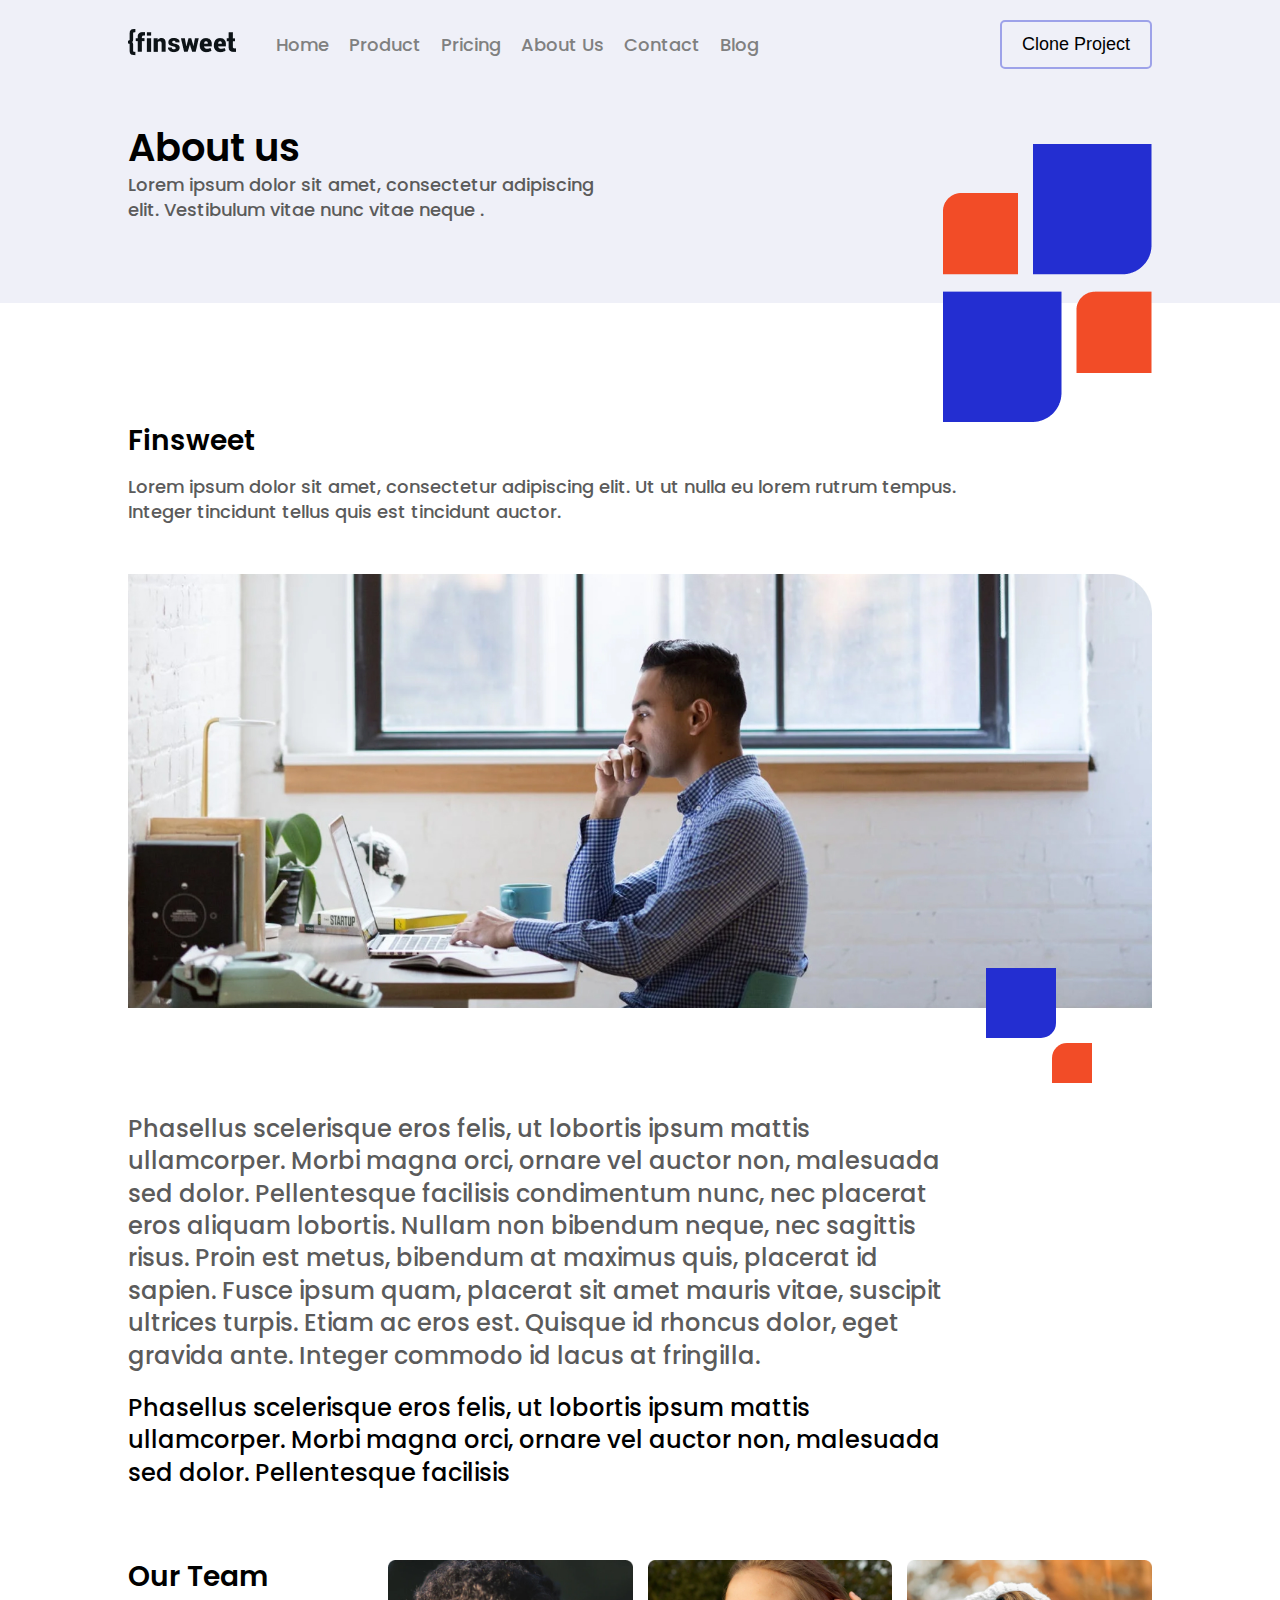
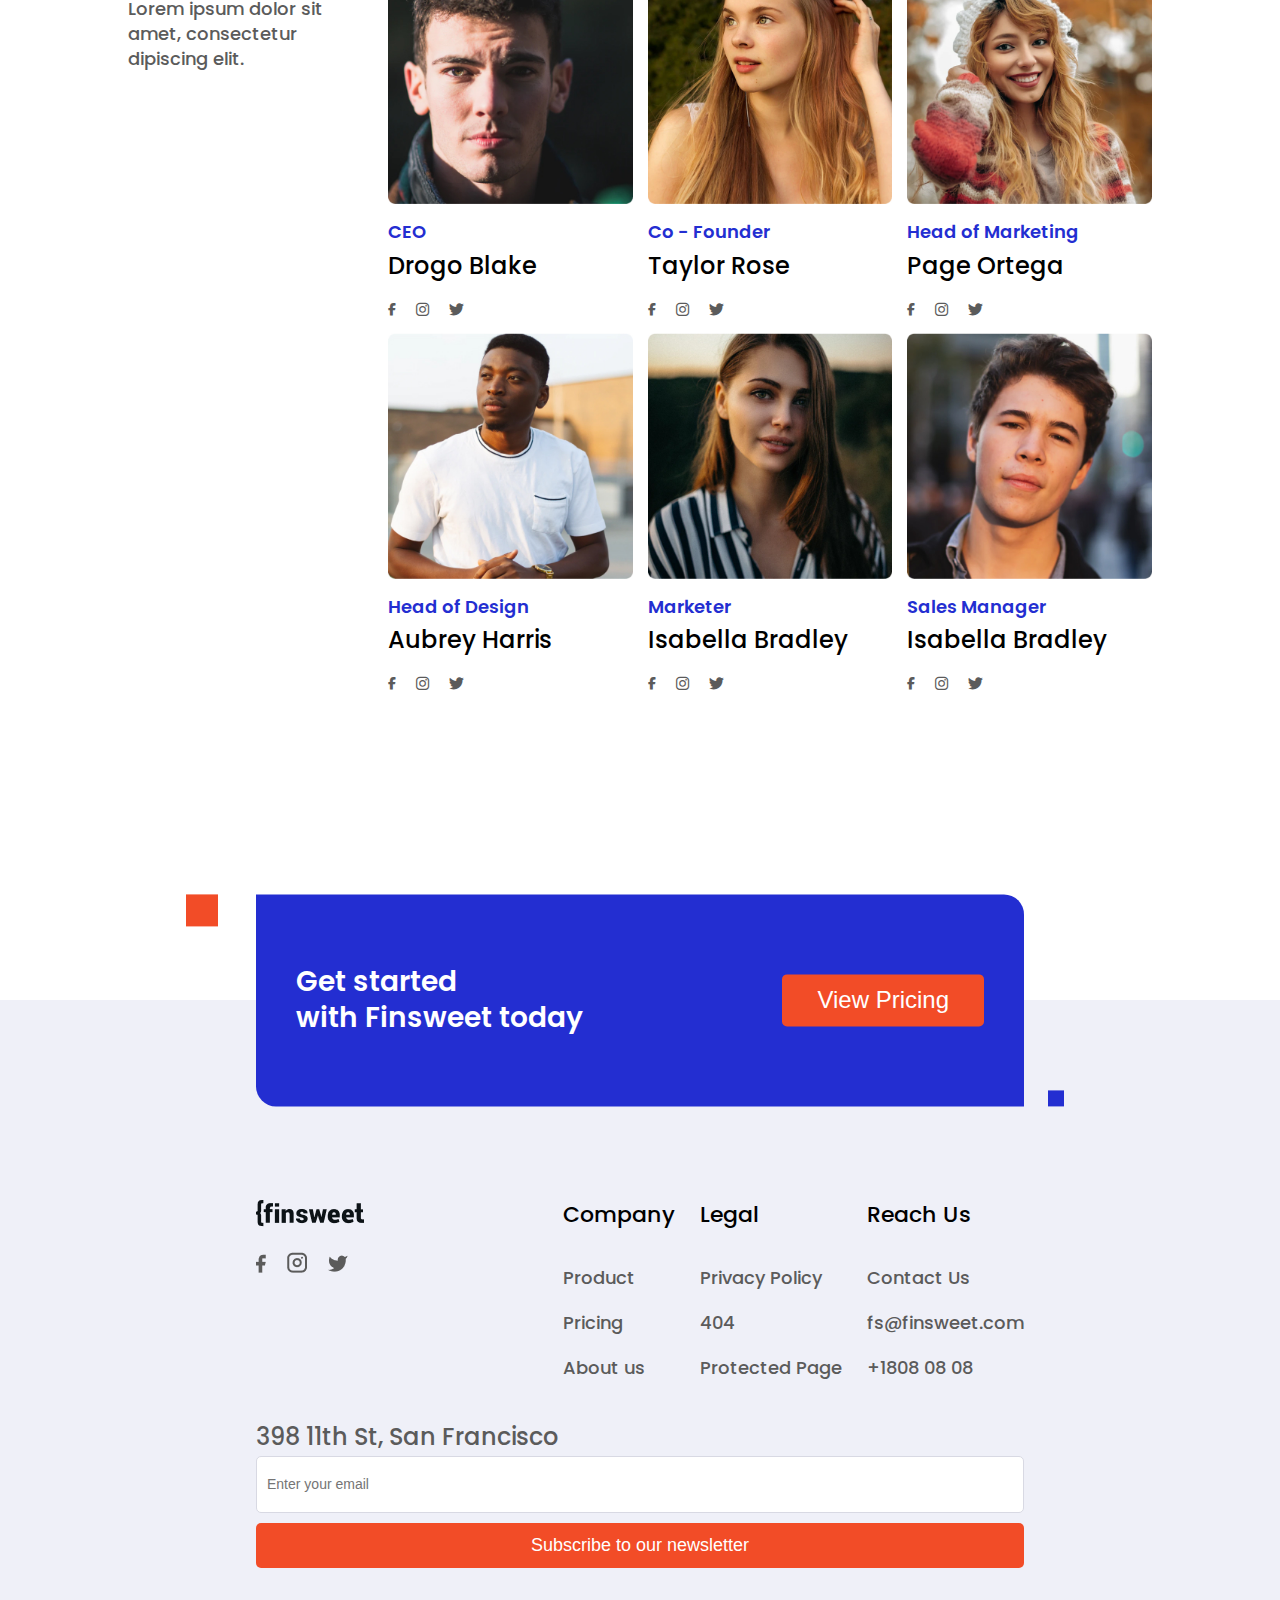
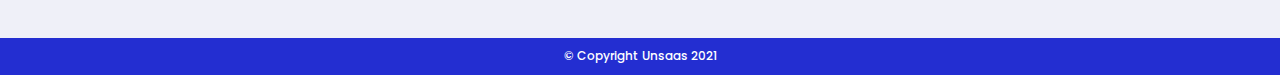
==== commit d33cbe45: "add missing link" ====
--- a/about.html
+++ b/about.html
@@ -28,7 +28,7 @@
             <div class="nav-bar">
                 <ul class="nav-md">
                     <li><a href="#" id="menu-icon">&#9776;</a></li>
-                    <li><a href="#" class="logo"><img src="img/MainLogo.png" alt=""></a></li>
+                    <li><a href="index.html" class="logo"><img src="img/MainLogo.png" alt=""></a></li>
                     <li class="nav-links"><a class="font-small" href="index.html">Home</a></li>
                     <li class="nav-links"><a class="font-small" href="product.html">Product</a></li>
                     <li class="nav-links"><a class="font-small" href="pricing.html">Pricing</a></li>
@@ -188,13 +188,13 @@
                         <div class="group-text-nav">
                             <p class="font-medium-down title-nav">Company</p>
                             <ul>
-                                <li><a class="font-small-gray" href="#">
+                                <li><a class="font-small-gray" href="product.html">
                                         Product
                                     </a></li>
-                                <li><a class="font-small-gray" href="#">
+                                <li><a class="font-small-gray" href="pricing.html">
                                         Pricing
                                     </a></li>
-                                <li><a class="font-small-gray" href="#">
+                                <li><a class="font-small-gray" href="about.html">
                                         About us
                                     </a></li>
                             </ul>
@@ -208,7 +208,7 @@
                                 <li><a class="font-small-gray" href="error.html">
                                         404
                                     </a></li>
-                                <li><a class="font-small-gray" href="#">
+                                <li><a class="font-small-gray" href="index.html">
                                         Protected Page
                                     </a></li>
                             </ul>
@@ -216,13 +216,13 @@
                         <div class="group-text-nav">
                             <p class="font-medium-down title-nav">Reach Us</p>
                             <ul>
-                                <li><a class="font-small-gray" href="#">
+                                <li><a class="font-small-gray" href="contact.html">
                                         Contact Us
                                     </a></li>
-                                <li><a class="font-small-gray" href="#">
+                                <li><a class="font-small-gray" href="contact.html">
                                         fs@finsweet.com
                                     </a></li>
-                                <li><a class="font-small-gray" href="#">
+                                <li><a class="font-small-gray" href="contact.html">
                                         +1808 08 08
                                     </a></li>
                             </ul>
--- a/css/all.css
+++ b/css/all.css
@@ -57,7 +57,7 @@
 }
 
 .font-large {
-  font-size: clamp(1.8rem, 2vw, var(--fs-large));
+  font-size: clamp(2.8rem, 2vw, var(--fs-large));
   font-weight: var(--fw-bold);
   line-height: clamp(1.15em, 4.8vw, 1.3em);
 }
@@ -195,7 +195,7 @@
 .wrapper-header {
   display: flex;
   justify-content: center;
-  margin-top: 70px;
+  margin: 70px 0;
   background: inherit;
 }
 
@@ -291,7 +291,7 @@
   justify-content: center;
   width: 100%;
   background-color: #EFF0F8;
-  margin-top: 300px;
+  margin-top: 160px;
   margin-bottom: 70px;
 }
 
@@ -304,7 +304,7 @@
   margin-bottom: 20px;
 }
 
-.group-social-box a {
+.group-social-box a:not(:last-child) {
   margin-right: 20px;
 
 
@@ -410,6 +410,10 @@
 
 /*navbar responsive */
 @media screen and (max-width: 1000px) {
+  .menu-bar ul li a{
+
+    font-size: 18px;
+  }
   #menu-icon {
     display: inline-block;
     font-size: 22px;
@@ -434,6 +438,32 @@
 }
 /* Tablet (<=768px) */
 @media screen and (max-width: 1024px) {
+  .address{
+    font-size: 18px;
+  }
+  .logo-group-footer .logo{
+    margin-bottom: 25px;
+  }
+  .logo-group-footer{
+    align-items: center;
+  }
+  .logo{
+    margin: 0;
+  }
+  .title-nav{
+    font-size: 22px;
+    margin-bottom: 40px;
+    margin-top: 60px;
+    text-align: center;
+  }
+  .group-text-nav ul{
+   display: flex;
+   flex-direction: column;
+   align-items: center;
+  }
+  .group-text-nav ul li{
+    margin-bottom: 10px;
+  }
 
   .wrapper-saq {
     margin-top: 30px;
@@ -474,12 +504,14 @@
 
 
   .box-nav-footer {
+    margin-bottom: 40px;
     width: 100%;
     display: flex;
     flex-direction: column;
   }
 
   .group-text-nav {
+    width: 100%;
     margin-right: 20px;
   }
 
@@ -495,6 +527,7 @@
   }
 
   .addressBox .last {
+    font-size: 16px;
     position: static;
     padding: 15px 10px;
     margin-top: 7px;
@@ -516,7 +549,7 @@
   .boxInput input {
     padding: 20px 10px;
     width: 100%;
-    margin-bottom: 10px;
+    margin-bottom: 6px;
     margin-top: 5px;
     border-radius: 3px;
     border: 1px solid rgb(216, 217, 227);
@@ -566,7 +599,6 @@
   .boxInput {
     width: 100%;
     display: flex;
-    padding: 5px 0;
     flex-direction: column;
   }
 
@@ -578,25 +610,33 @@
   .boxInput input {
     padding: 20px 10px;
     width: 100%;
+    margin-top: 3px;
     margin-bottom: 10px;
-    border-radius: 3px;
+    border-radius: 5px;
     border: 1px solid rgb(216, 217, 227);
   }
 }
+
 
 @media (max-width: 430px) {
   .t1-footer {
     font-size: 18px;
   }
+  .last{
+    padding: 10px 5px !important;
+  }
 
   .btn-footer {
+    padding: 5px;
+    font-size: 15px;
+  }
+
+  .address {
+    font-size: 15px;
+  }
+  .boxInput input::placeholder{
     font-size: 12px;
   }
-
-  .address {
-    font-size: 13px;
-  }
-
   .boxInput input {
     padding: 15px 10px;
     margin-bottom: 0;
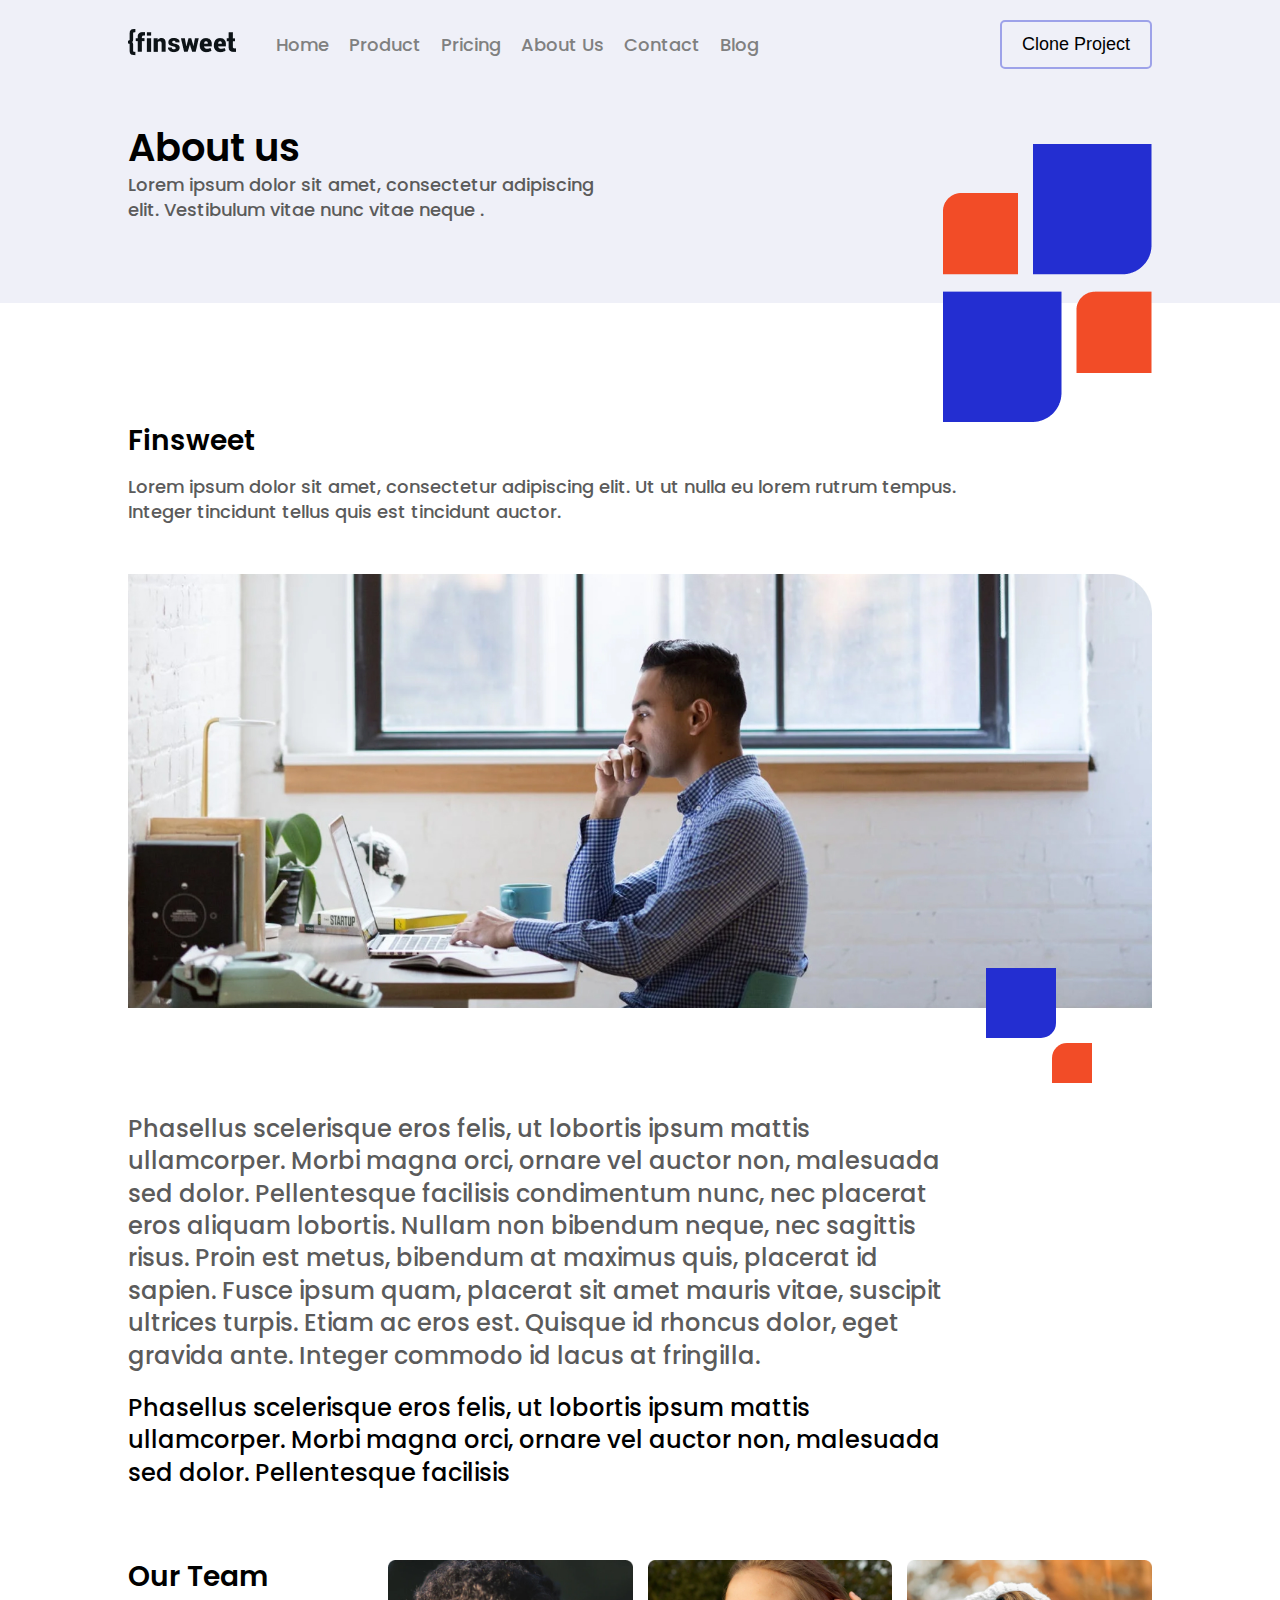
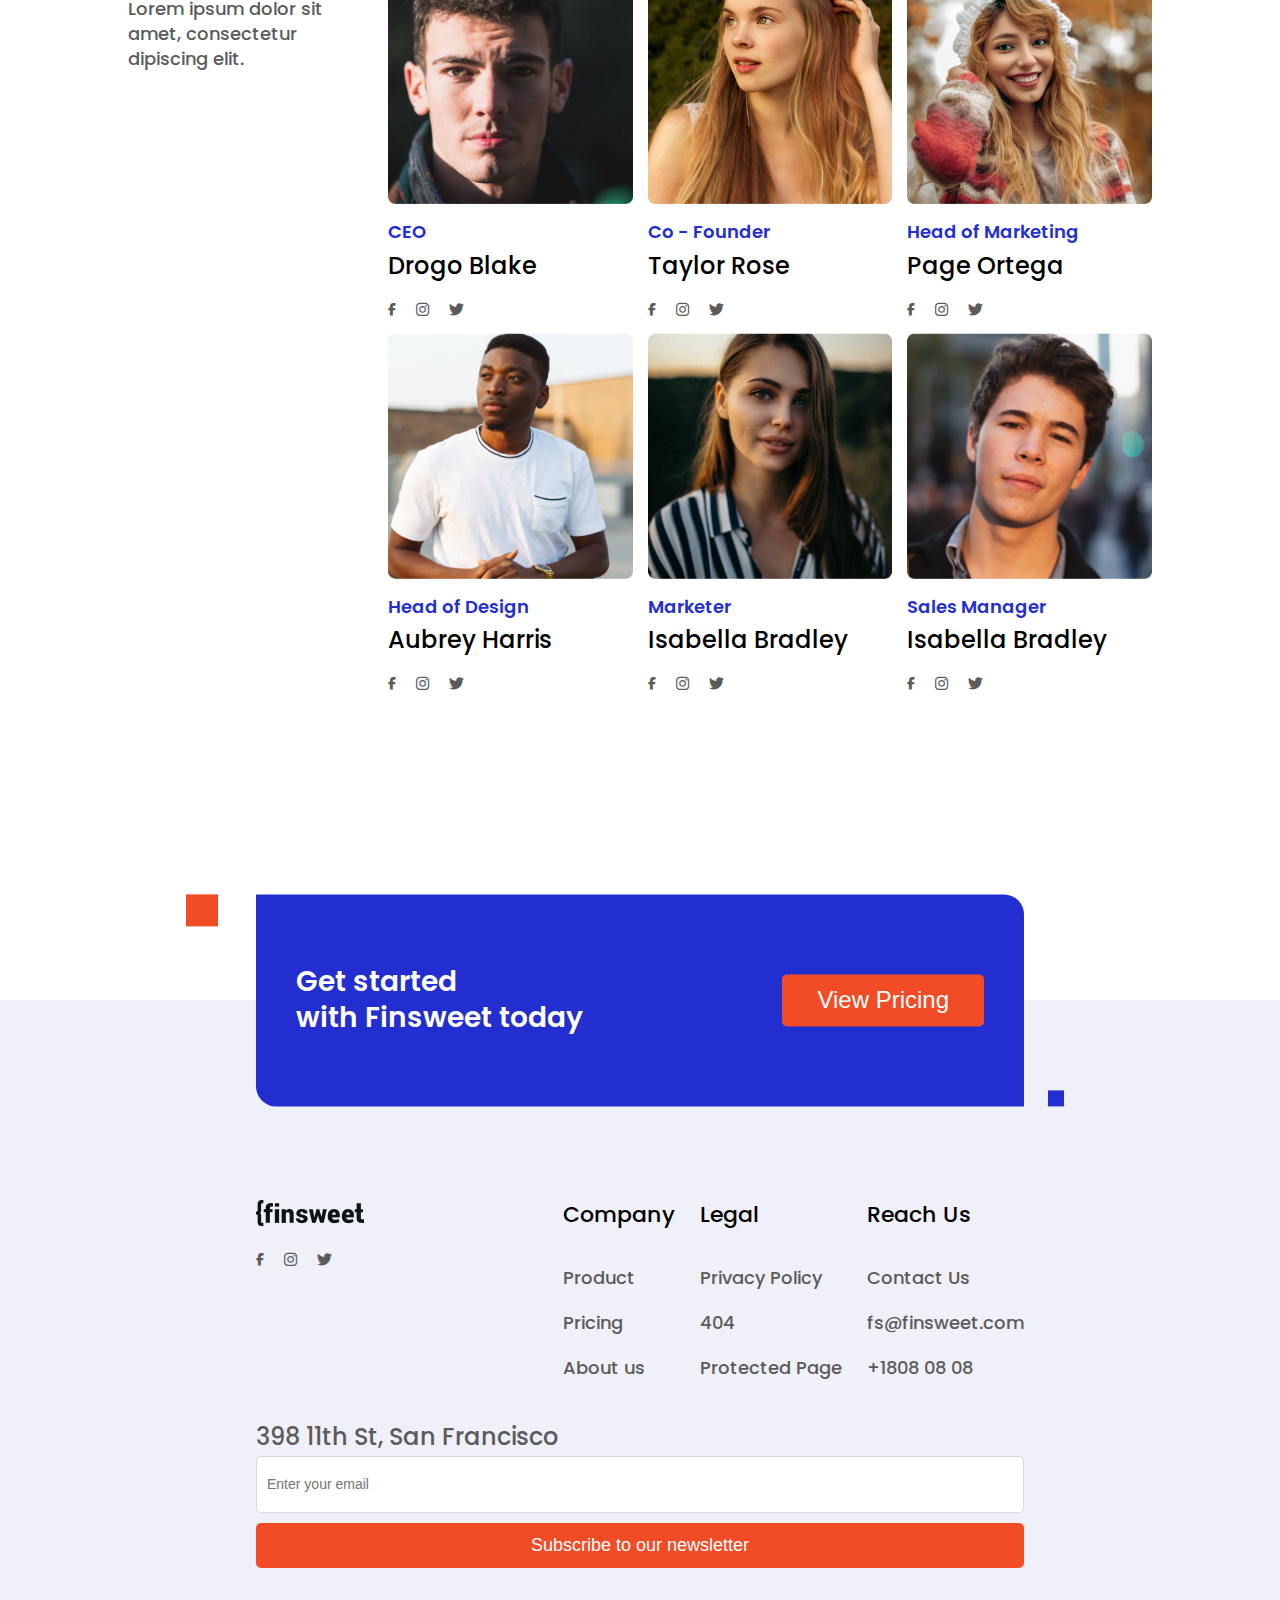
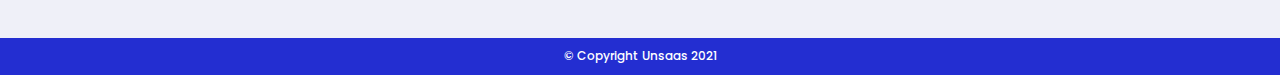
==== commit dbdaed70: "fix sidebar bug" ====
--- a/about.html
+++ b/about.html
@@ -179,9 +179,9 @@
                     <div class="logo-group-footer">
                         <a href="#" class="logo"><img src="img/MainLogo.png" alt=""></a>
                         <div class="group-social-box">
-                            <a href="#"><img src="img/facebook.png" alt=""></a>
-                            <a href="#"><img src="img/insta.png" alt=""></a>
-                            <a href="#"><img src="img/twitter.png" alt=""></a>
+                            <a href="#"><i class="fa-brands fa-facebook-f fa-lg" style="color: #5b5b5b;"></i></a>
+                            <a href="#"><i class="fa-brands fa-instagram fa-xl" style="color: #5b5b5b;"></i></a>
+                            <a href="#"><i class="fa-brands fa-twitter fa-xl" style="color: #5b5b5b;"></i></a>
                         </div>
                     </div>
                     <div class="box-nav-footer">
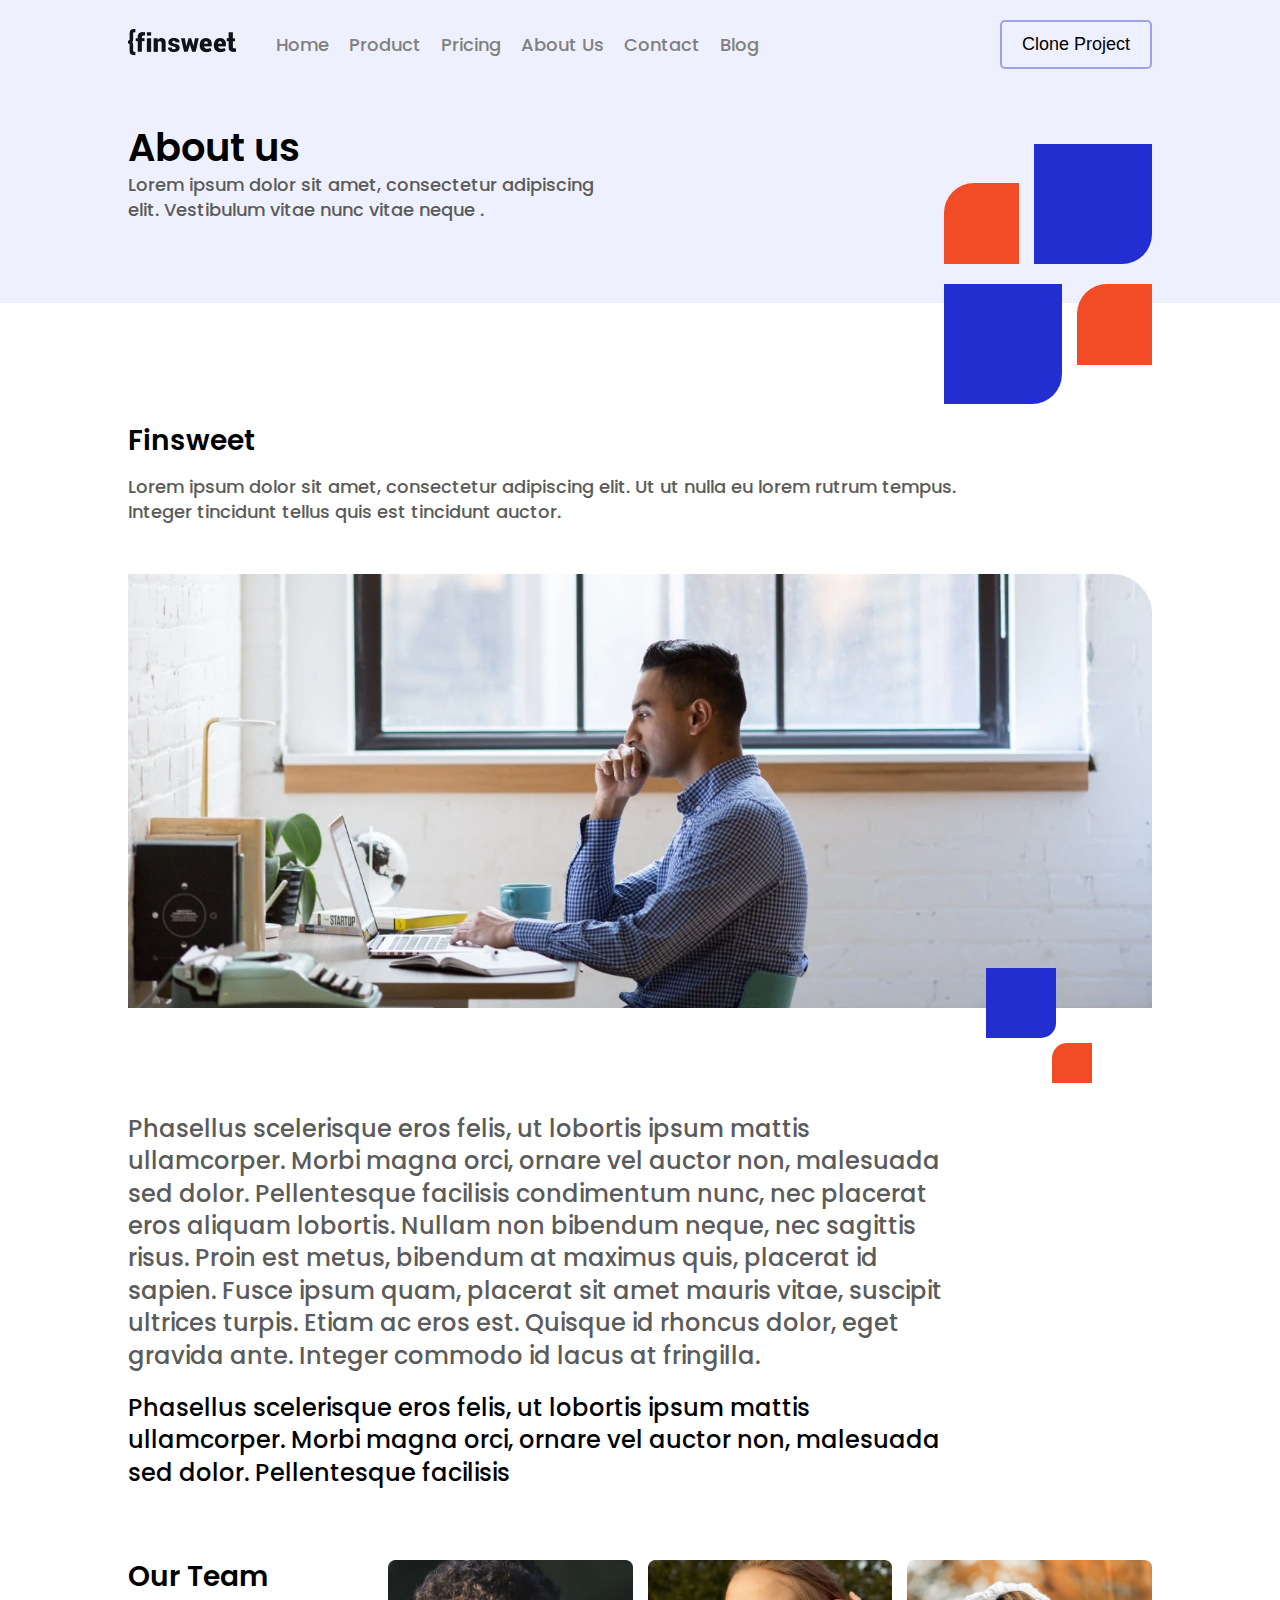
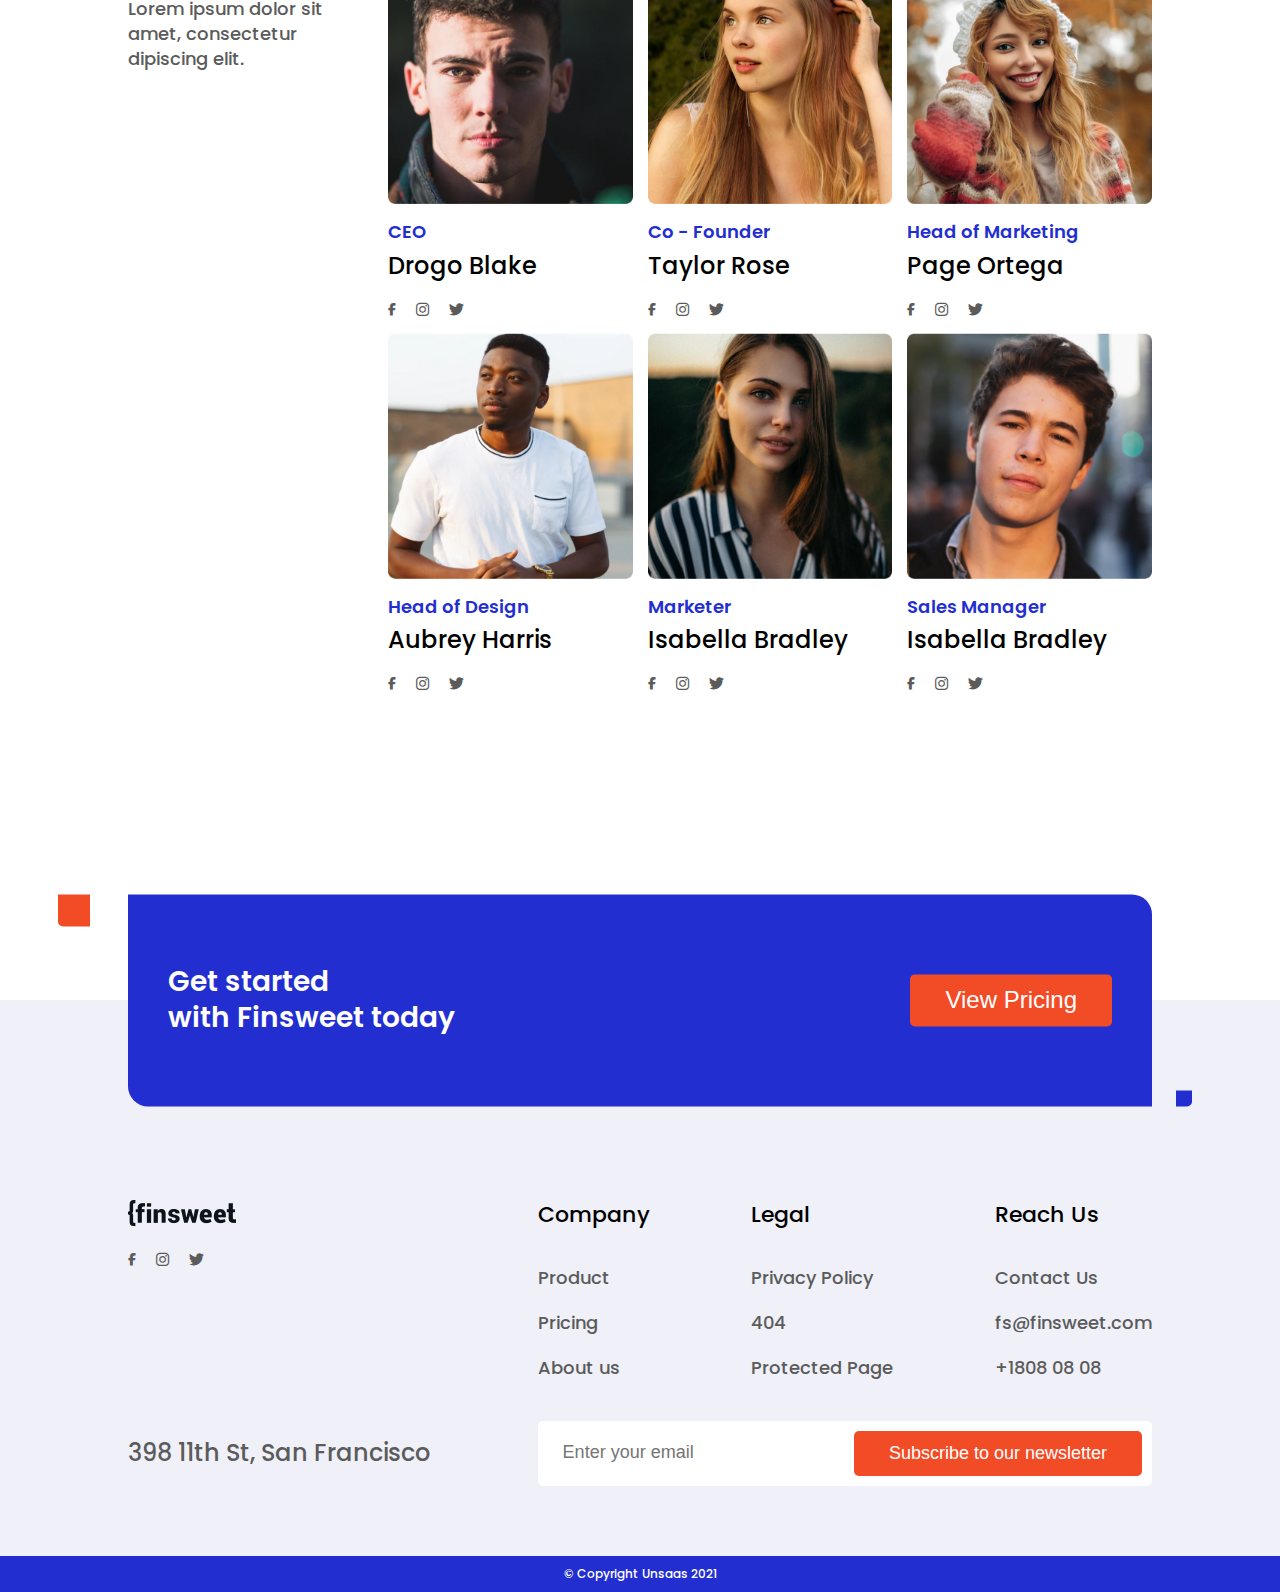
==== commit eca23e35: "fix position element" ====
--- a/about.html
+++ b/about.html
@@ -44,7 +44,16 @@
                 <h3 class="subtext-header font-small-gray">Lorem ipsum dolor sit amet, consectetur adipiscing elit.
                     Vestibulum vitae
                     nunc vitae neque .</h3>
-                    <img class="Shapes" src="img/Shapes.png" alt="Shapes">
+                   <div class="Shapes">
+                    <div class="group-box-01">
+                        <div class="box-item-01"></div>
+                        <div class="box-item-02"></div>
+                    </div>
+                    <div class="group-box-02">
+                        <div class="box-item-02"></div>
+                        <div class="box-item-01"></div>
+                    </div>
+                   </div>
             </div>
         </div>
     </header>
--- a/css/all.css
+++ b/css/all.css
@@ -6,7 +6,7 @@
 
 :root {
   /* color */
-  --bg-header: #EFF0F8;
+  --bg-header: #eff0fd;
   --secondary-color: #232ED1;
   --third-color: #5b5b5b;
 
@@ -194,7 +194,7 @@
 
 .wrapper-header {
   display: flex;
-  justify-content: center;
+  justify-content: space-between;
   margin: 70px 0;
   background: inherit;
 }
@@ -231,7 +231,7 @@
 
 .box-header-footer {
   translate: 0 50%;
-  width: 60%;
+  width: 80%;
   background-color: #232ED1;
   padding: 70px 40px;
   position: relative;
@@ -264,6 +264,7 @@
   background-color: #F24C27;
   top: 0;
   left: -70px;
+  border-bottom-left-radius: 5px;
 }
 
 .box-blue {
@@ -273,6 +274,7 @@
   background-color: #232ED1;
   bottom: 0;
   right: -40px;
+  border-bottom-right-radius: 5px;
 
 }
 
@@ -282,6 +284,7 @@
   justify-content: center;
   width: 100%;
   background-color: #EFF0F8;
+
 }
 
 .wrap-footer {
@@ -327,7 +330,7 @@
 
 .group-nav-footer {
   margin-top: 40px;
-  width: 60%;
+  width: 80%;
   display: flex;
   justify-content: space-between;
 }
@@ -340,7 +343,7 @@
 
 .addressBox {
   margin-top: 20px;
-  width: 60%;
+  width: 80%;
   display: flex;
   justify-content: space-between;
   align-items: center;
@@ -353,6 +356,7 @@
 }
 
 .boxInput input {
+  border-radius: 5px;
   border: none;
   padding: 25px 25px;
   width: 100%;
@@ -407,6 +411,15 @@
 .group-text-nav ul li {
   margin-bottom: 20px;
 }
+@media screen and (max-width:583px) {
+  .box-orange-blog{
+    display: none;
+  }
+  .box-blue-blog{
+    display: none;
+  }
+  
+}
 
 /*navbar responsive */
 @media screen and (max-width: 1000px) {
@@ -484,7 +497,7 @@
   .box-orange {
     width: 20px;
     height: 20px;
-    left: -40px;
+    left: -25px;
   }
 
   .box-blue {
@@ -570,52 +583,8 @@
     margin-top: 150px;
     margin-bottom: 70px;
   }
-
-
-
-
-
-
-}
-
-
-@media (min-width: 1025px) and (max-width: 1400px) {
-  .addressBox {
-    flex-direction: column;
-    align-items: flex-start;
-  }
-
-
-  .addressBox input::placeholder {
-    font-size: 10px;
-  }
-
-  .addressBox .last {
-    position: static;
-    padding: 10px 10px;
-
-  }
-
-  .boxInput {
-    width: 100%;
-    display: flex;
-    flex-direction: column;
-  }
-
-  .boxInput input::placeholder {
-    font-size: 14px;
-    font-weight: 500;
-  }
-
-  .boxInput input {
-    padding: 20px 10px;
-    width: 100%;
-    margin-top: 3px;
-    margin-bottom: 10px;
-    border-radius: 5px;
-    border: 1px solid rgb(216, 217, 227);
-  }
-}
+}
+
 
 
 @media (max-width: 430px) {
@@ -655,7 +624,7 @@
   }
 
   .lables__header {
-    font-size: 25px;
+    font-size: 30px;
     font-weight: 700;
     margin: 10px 0;
   }
--- a/css/about.css
+++ b/css/about.css
@@ -1,3 +1,42 @@
+@import 'all.css';
+.Shapes {
+  position: absolute;
+  top: 20px;
+  right: 0px;
+  display: flex;
+  flex-direction: column;
+}
+ .group-box-01{
+  display: flex;
+  align-items: end;
+ }
+.group-box-02{
+  margin-top: 20px;
+  display: flex;
+} 
+.group-box-01 .box-item-01{
+  margin-right: 15px;
+}
+.group-box-02 .box-item-02{
+  margin-right: 15px;
+}
+.box-item-01{
+  width: 75px;
+  height: 81px;
+  background-color: #F24C27;
+  border-top-left-radius: 30px;
+}
+.box-item-02{
+  width: 118px;
+  height: 120px;
+  background: var(--secondary-color);
+  border-bottom-right-radius: 30px;
+  float: left;
+}
+
+
+
+
 .subtext-header {
   width: 50rem;
 }
@@ -12,12 +51,6 @@
 
 .header_group {
   position: relative;
-}
-
-.Shapes {
-  position: absolute;
-  top: 20px;
-  right: 0px;
 }
 
 .content {
@@ -116,7 +149,10 @@
 .item a {
   margin-right: 30px;
 }
-
+.card{
+  width: 100%;
+}
+ 
 
 /* responsive */
 @media screen and (max-width: 442px){
@@ -190,20 +226,26 @@
     width: 100%;
   }
 
-  .item:first-child {
-    grid-row: auto;
-  }
-
-  .container {
-    grid-template-columns: 1fr 1fr;
-  }
-
+  .content  .container {
+    grid-template-columns: 1fr;
+  }
 
 }
 @media screen and (max-width: 991px) {
+  .description-about{
+    width: 100%;
+    line-height: 1.4;
+    font-size: 20px;
+  }
+  .group-des{
+    width: 100%;
+  }
   .subtext-about{
     width: 100%;
   }
+  .container{
+     grid-template-columns:  1fr 1fr 1fr;
+  }
 
 
 
